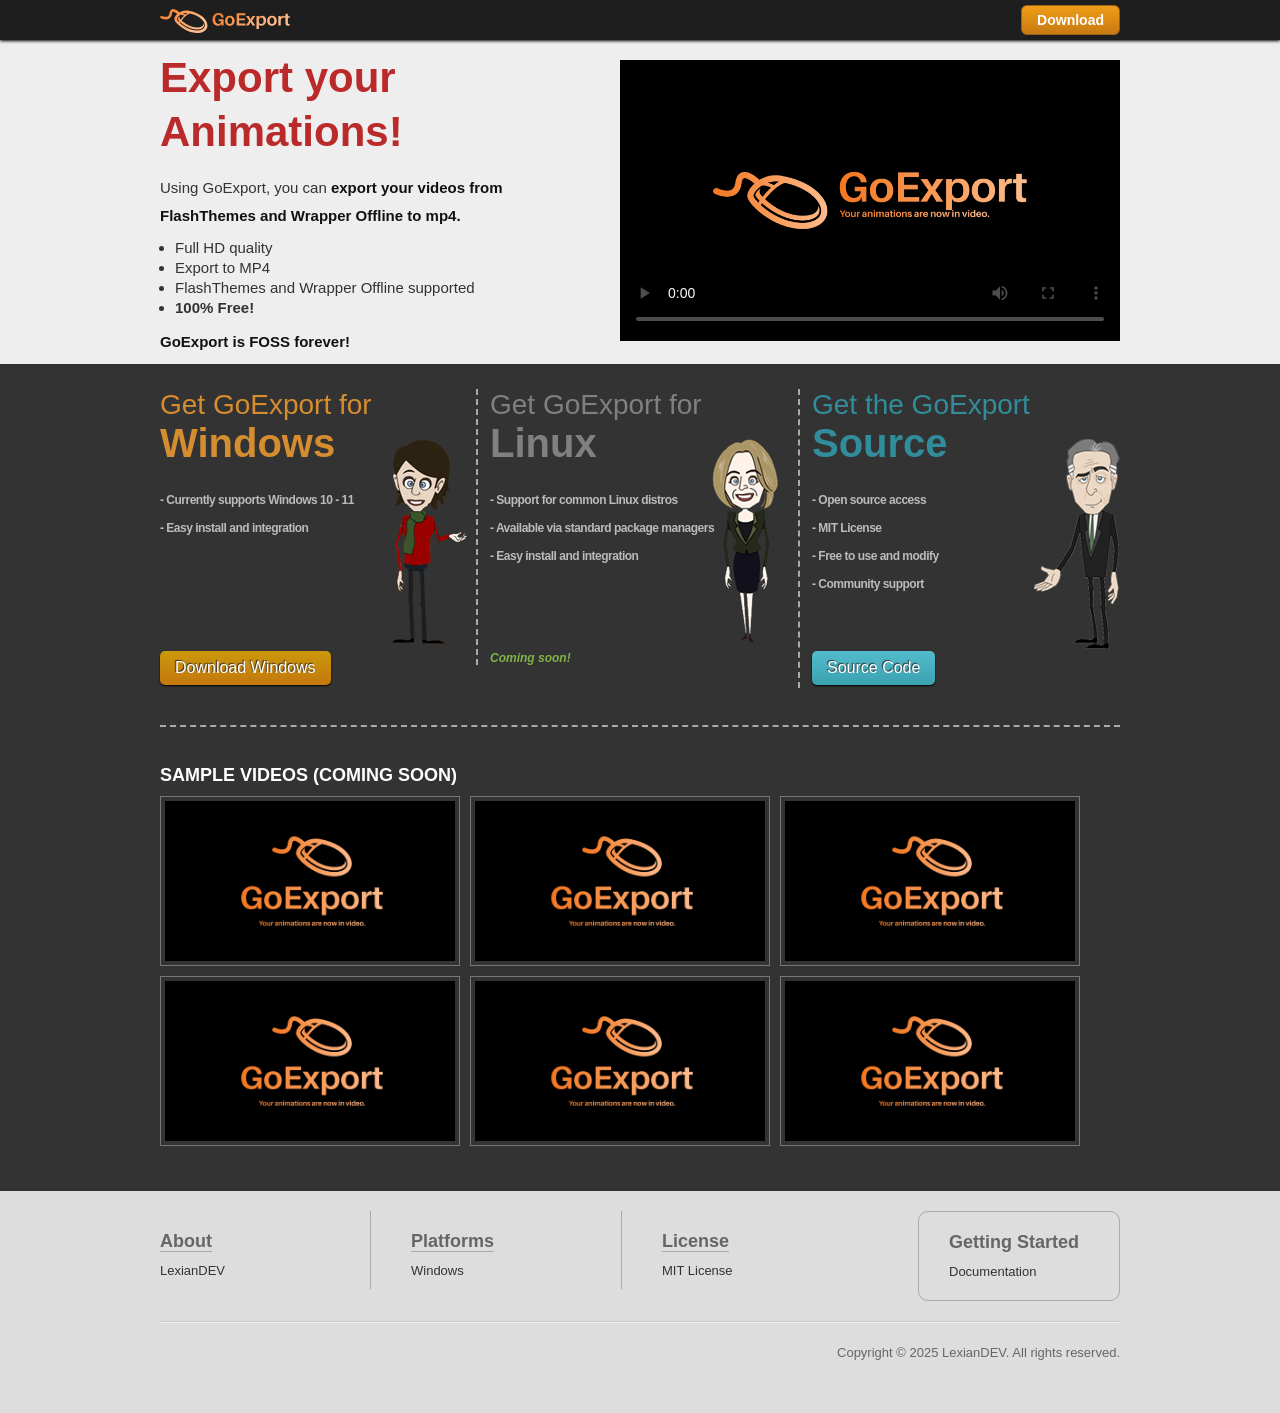
==== index.html @ d978c3d9 "Update meta tags and links in index.html for improved SEO and user navigation" ====
<!doctype html>
<html>

<head>
	<meta charset="utf-8">
	<meta http-equiv="X-UA-Compatible" content="IE=edge,chrome=1" />
	<title>Export your Wrapper Offline and FlashThemes Creations - GoExport.</title>
	<meta name="keywords" content="GoExport, Wrapper Offline, FlashThemes, Exporter" />

	<meta name="description"
		content="Make a video online for free with GoExport! Make videos for YouTube and Facebook, create business and educational videos, make animated e-cards and more!" />
	<meta property="og:site_name" content="GoExport" />
	<meta property="og:title" content="Export your Wrapper Offline and FlashThemes Creations - GoExport." />
	<meta property="og:description"
		content="Make a video online for free with GoExport! Make videos for YouTube and Facebook, create business and educational videos, make animated e-cards and more!" />

	<link rel="icon" type="image/x-icon" href="./assets/favicon.ico" />
	<link href="./assets/global.css" rel="stylesheet" type="text/css" />
	<link href="./assets/site.css" rel="stylesheet" type="text/css" />
	<link href="./assets/bootstrap-migrate.css" rel="stylesheet" type="text/css" />
	<link href="./assets/overlay.css" rel="stylesheet" type="text/css" />
	<link href="./assets/Droid+Sans.css" rel="stylesheet" type="text/css" />
	<link href="./assets/buttons.css" rel="stylesheet" type="text/css" />
	<link href="./assets/index.css" rel="stylesheet" type="text/css" />
</head>

<body class="en_US">
	<div id="fb-root"></div>

	<!-- HEADER -->
	<div class="site-header">
		<div class="site-header-bg"></div>
		<div class="site-header-inside">
			<a class="site-logo" href="./" title="GoExport">
				<img alt="GoExport Logo" src="./assets/logo.svg" />
			</a>

			<div class="pull-right">
				<div class="top-nav-vm-btn">
					<a class="btn btn-orange pull-left" href="#replaceWithAnchorLink">
						Download
					</a>
				</div>
			</div>
		</div>
	</div>

	<div class="container">
		<div class="content">
			<div id="index-top">
				<div class="index-top-inside">
					<div class="clearfix">
						<div class="index-top-intro">
							<h1>Export your Animations!</h1>
							<p class="index-top-text">
								Using GoExport, you can <strong>export your videos from FlashThemes and Wrapper Offline
									to mp4.</strong>
							</p>
							<ul class="index-top-list">
								<li>Full HD quality</li>
								<li>Export to MP4</li>
								<li>FlashThemes and Wrapper Offline supported</li>
								<li><strong>100% Free!</strong></li>
							</ul>
							<p class="index-top-text">
								<strong>GoExport is FOSS forever!</strong>
							</p>
						</div>
						<div id="index-top-video">
							<video width="500" height="281" controls poster="./assets/video.jpg" style="display:block;">
								<source src="./assets/video.mp4" type="video/mp4">
								Your browser does not support the video tag.
							</video>
						</div>
					</div>
				</div>
			</div>
		</div>

		<div id="index-bottom">
			<div class="index-bottom-inside">
				<div id="video-for" class="clearfix">
					<div class="fun clearfix">
						<h2>
							<a href="https://github.com/GoExport/GoExport/releases/latest">
								Get GoExport for <strong>Windows</strong>
							</a>
						</h2>

						<ul>
							<li>Currently supports Windows 10 - 11</li>
							<li>Easy install and integration</li>
						</ul>

						<div class="call-to-action">
							<a href="https://github.com/GoExport/GoExport/releases/latest">
								Download Windows
							</a>
						</div>
						<div class="bg"></div>
					</div>
					<div class="school clearfix">
						<h2>
							Get GoExport for <strong>Linux</strong>
						</h2>

						<ul>
							<li>Support for common Linux distros</li>
							<li>Available via standard package managers</li>
							<li>Easy install and integration</li>
						</ul>

						<div class="call-to-action">
							Coming soon!
						</div>
						<div class="bg"></div>
					</div>
					<div class="business clearfix">
						<h2>
							<a href="https://github.com/GoExport/GoExport">
								Get the GoExport <strong>Source</strong>
							</a>
						</h2>

						<ul>
							<li>Open source access</li>
							<li>MIT License</li>
							<li>Free to use and modify</li>
							<li>Community support</li>
						</ul>

						<div class="call-to-action">
							<a href="https://github.com/GoExport/GoExport">
								Source Code
							</a>
						</div>
						<div class="bg"></div>
					</div>
				</div>

				<hr style="border-top:2px dashed #AAAAAA;background-color:transparent;margin:37px auto;" />

				<div id="index-explore_and_VM-tips-block" class="clearfix">
					<h3>Sample Videos (Coming soon)</h3>

					<div class="clearfix">
						<a class="video-holder" href="#">
							<div class="vthumb">
								<div class="vthumb-clip">
									<div class="vthumb-clip-inner">
										<span class="valign"></span>
										<img src="./assets/default.png" alt="" />
									</div>
								</div>
							</div>
						</a>

						<a class="video-holder" href="#">
							<div class="vthumb">
								<div class="vthumb-clip">
									<div class="vthumb-clip-inner">
										<span class="valign"></span>
										<img src="./assets/default.png" alt="" />
									</div>
								</div>
							</div>
						</a>

						<a class="video-holder" href="#">
							<div class="vthumb">
								<div class="vthumb-clip">
									<div class="vthumb-clip-inner">
										<span class="valign"></span>
										<img src="./assets/default.png" alt="" />
									</div>
								</div>
							</div>
						</a>

						<a class="video-holder" href="#">
							<div class="vthumb">
								<div class="vthumb-clip">
									<div class="vthumb-clip-inner">
										<span class="valign"></span>
										<img src="./assets/default.png" alt="" />
									</div>
								</div>
							</div>
						</a>

						<a class="video-holder" href="#">
							<div class="vthumb">
								<div class="vthumb-clip">
									<div class="vthumb-clip-inner">
										<span class="valign"></span>
										<img src="./assets/default.png" alt="" />
									</div>
								</div>
							</div>
						</a>

						<a class="video-holder" href="#">
							<div class="vthumb">
								<div class="vthumb-clip">
									<div class="vthumb-clip-inner">
										<span class="valign"></span>
										<img src="./assets/default.png" alt="" />
									</div>
								</div>
							</div>
						</a>
					</div>
				</div>
			</div>
		</div>
	</div>

	<div class="site-footer">
		<div class="site-footer-inside clearfix">
			<div class="site-footer-nav clearfix">
				<div class="col">
					<h4>
						<span>About</span>
					</h4>
					<ul>
						<li>
							<a href="#">
								LexianDEV
							</a>
						</li>
					</ul>
				</div>
				<div class="col">
					<h4><span>Platforms</span></h4>
					<ul>
						<li>
							<a href="#">
								Windows
							</a>
						</li>
					</ul>
				</div>
				<div class="col" style="border:none">
					<h4><span>License</span></h4>
					<ul>
						<li><a href="#">MIT License</a></li>
					</ul>
				</div>
				<div class="col last">
					<h4>Getting Started</h4>
					<ul>
						<li>
							<a href="#">
								Documentation
							</a>
						</li>
					</ul>
				</div>
			</div>
			<hr>

			<div class="pull-right">
				Copyright &copy; 2025 LexianDEV. All rights reserved.
			</div>
		</div>
	</div>
</body>

</html>
---- assets/global.css ----
.clearfix:after{visibility:hidden;display:block;font-size:0;content:" ";clear:both;height:0;}* html .clearfix{zoom:1;}*:first-child+html .clearfix{zoom:1;}:focus{outline:0;}html{margin:0;padding:0!important;}body{margin:0 auto;background:#eee;color:#666;font:12px "Droid Sans","Helvetica Neue",Arial,sans-serif;}img{border:none;}p{margin:0 0 8px 0;padding:0;}textarea{font-family:"Droid Sans","Helvetica Neue",Arial,sans-serif;}div.container{margin:30px auto 0;width:960px;background-color:white;position:relative;z-index:0;}a{color:#1b619b;cursor:pointer;text-decoration:none;}a:hover,a:active{color:#7bb1de;text-decoration:none;}ul{margin:0;padding:0;}ol{margin:0;padding:0;}.browse ul li,.lang_filter ul li,.sharing_buttons ul li{display:block;float:left;margin:0;padding:0;}hr{margin-top:15px;width:100%;border:none;height:1px;background-color:gray;}div.rating{float:left;height:18px;overflow:hidden;}.time{color:#6f6f6f;}.count{font-size:10px;color:#6f6f6f;font-weight:bold;}div.left{float:left;width:550px;margin-bottom:50px;}div.right{float:left;width:350px;margin:0 0 50px 18px;}#header{position:relative;height:60px;width:100%;text-align:center;z-index:5;}#header .header-bg{background-color:#333;position:absolute;top:0;left:0;height:60px;width:100%;-moz-box-shadow:0 1px 3px #000;-webkit-box-shadow:0 1px 3px #000;box-shadow:0 1px 3px #000;}#header .header-inside{margin:0 auto;width:960px;text-align:left;height:100%;position:relative;}#header .site-logo{display:block;width:223px;height:100%;}#header .site-logo img{padding-top:9px;}#headertopnavmenu{position:absolute;top:12px;right:0;width:812px;z-index:10;font-size:12px;}#headertopnavmenu a{color:#ccc;font-weight:bold;}#headertopnavmenu .upgrade a{color:#f47721;font-size:14px;font-style:italic;}#headertopnavmenu a:hover{color:#ff7000;text-decoration:underline;}.header_block{color:#fff;float:right;}#top_nav{list-style:none;}#top_nav .top_nav_item{float:left;padding:10px 0;position:relative;}#top_nav .top_nav_item a{display:block;padding:0 13px;height:16px;line-height:16px;}#top_nav .top_nav_item.create>a,#top_nav .top_nav_item.explore>a{border-right:1px solid #272727;-moz-box-shadow:2px 0 0 #3E3E3E;-webkit-box-shadow:2px 0 0 #3E3E3E;box-shadow:2px 0 0 #3E3E3E;}* html #top_nav .top_nav_item a{display:inline-block;}#top_nav .top_nav_item:first-child>a{border-right:1px solid #272727;-moz-box-shadow:2px 0 0 #3E3E3E;-webkit-box-shadow:2px 0 0 #3E3E3E;box-shadow:2px 0 0 #3E3E3E;}#top_nav .top_nav_submenu{display:none;background-color:#244650;margin:0;padding:5px 0;float:left;list-style:none;position:absolute;top:36px;left:0;text-align:center;width:140px;-webkit-border-radius:0 0 5px 5px;-moz-border-radius:0 0 5px 5px;border-radius:0 0 5px 5px;}* html #top_nav .top_nav_submenu{top:38px;width:140px;}#top_nav .upgrade .top_nav_submenu{left:auto;right:0;width:170px;}#top_nav li:hover ul,#top_nav li.hover ul{display:block;}#top_nav .top_nav_submenu li{background-color:#244650;padding:0 10px;display:block;float:none;}#top_nav .top_nav_submenu li.first{position:relative;}#top_nav .top_nav_submenu li .arrow{background:transparent url(/web/20130704222334im_/http://lightspeed.goanimate.com/static/423/go/img/header/arrow_nav_dropdown.gif) no-repeat 0 0;position:absolute;top:-12px;left:15px;height:7px;width:14px;}#top_nav .upgrade .top_nav_submenu li .arrow{left:auto;right:20px;}#top_nav .upgrade a{border:none;}#top_nav .upgrade-arrow{height:0;width:0;font-size:0;vertical-align:middle;border:1px solid transparent;border-width:6px 6px 0 6px;border-top-color:#f47721;}#top_nav .top_nav_submenu a{display:block;padding:4px 0;font-size:12px;font-style:normal;border:none;text-align:left;color:#FFF;}* html #top_nav .top_nav_submenu a{display:block;padding:4px 0;border:none;text-align:left;}#top_nav a.alert{color:#dc143c;}#header_links{padding:5px 0;}#header_links a{background-color:#222;border-left:1px solid #111;border-top:1px solid #111;display:inline-block;padding:5px 10px;margin-left:10px;-webkit-border-radius:3px;-moz-border-radius:3px;border-radius:3px;}#header_links a:hover{text-decoration:none;}#header_links .header_login{background:#222 url(/web/20130704222334im_/http://lightspeed.goanimate.com/static/423/go/img/header/ico_login_google.gif) no-repeat 8px center;padding-left:28px;}#header_links .header_login span{display:inline-block;background:transparent url(/web/20130704222334im_/http://lightspeed.goanimate.com/static/423/go/img/header/ico_login_fb.gif) no-repeat 0 center;padding-left:18px;}#header_fb_connect{background:transparent url(/web/20130704222334im_/http://lightspeed.goanimate.com/static/423/go/img/header/ico_login_fb.gif) no-repeat 0 center;padding-left:18px;}#header_google_login{background:transparent url(/web/20130704222334im_/http://lightspeed.goanimate.com/static/423/go/img/header/ico_login_google.gif) no-repeat 0 center;padding-left:18px;}#top_nav_points,#top_nav_bucks{background-color:#a0a0a0;border:1px solid #fff;color:#fff;float:left;font-size:14px;position:relative;padding:0 6px 0 14px;margin:8px 0 0 18px;height:16px;line-height:16px;-webkit-border-radius:3px;-moz-border-radius:3px;border-radius:3px;}#top_nav_points .icon,#top_nav_bucks .icon{background:transparent url(/web/20130704222334im_/http://lightspeed.goanimate.com/static/423/go/img/dashboard/ico_point.png) no-repeat 0 0;position:absolute;top:-4px;left:-15px;height:24px;width:24px;}#top_nav_bucks .icon{background-position:0 -96px;}#searchForm{margin:0;padding:0;}#criteria{border:none;color:#fff;background-color:#15333d;padding:5px;margin:5px 0;-webkit-border-radius:5px;-moz-border-radius:5px;border-radius:5px;width:120px;}div.header_shadow{height:10px;width:960px;background:transparent url(/web/20130704222334im_/http://lightspeed.goanimate.com/static/423/go/img/header/img_top_rc.png) no-repeat 0 0;}#feedback_block{padding:5px 14px 0;}#feedback_block div{padding:5px;text-decoration:none;font-size:14px;font-weight:bold;}#feedback_block div.info{color:#576B9D;background-color:#EAEDF5;border:1px #576B9D solid;}#feedback_block div.error{color:#C03;background-color:#F0DCE1;border:1px #C03 solid;}#header_alert{padding:8px 0 0 10px;width:120px;}#header_alert a{color:#fff;display:inline-block;font-size:12px;line-height:14px;position:relative;height:18px;}#header_alert a:hover{color:#fff;text-decoration:none;}#header_alert a span{background-color:#b92025;display:none;position:absolute;top:-6px;left:15px;padding:0 2px;z-index:1;}#header_alert a.on span{display:block;}#header_new_badge{background:transparent url(/web/20130704222334im_/http://lightspeed.goanimate.com/static/423/go/img/header/ico_badge.png) no-repeat 0 0;width:21px;margin:4px 6px;float:left;}#header_new_message{background:transparent url(/web/20130704222334im_/http://lightspeed.goanimate.com/static/423/go/img/header/ico_msg.png) no-repeat 0 0;width:21px;margin:4px 6px;float:left;}#header_gobucks{background:transparent url(/web/20130704222334im_/http://lightspeed.goanimate.com/static/423/go/img/header/ico_point2.png) no-repeat scroll 0 -18px;margin:0 10px;padding-bottom:8px;position:relative;float:right;}#header_gobucks:hover #header_amount{cursor:pointer;}#header_gobucks:hover .points_submenu,#header_gobucks.hover .points_submenu{display:block;background-color:#244650;text-align:left;left:-9px;top:28px;}#header_gobucks:hover .points_submenu li{padding:0 10px;}#header_gobucks:hover .points_submenu a{display:block;padding:4px 0;}#header_gobucks:hover .points_submenu a:hover{text-decoration:underline;}.points_submenu .arrow{background:url("/web/20130704222334im_/http://lightspeed.goanimate.com/static/423/go/img/header/arrow_nav_dropdown.gif") no-repeat scroll 0 0 transparent;top:-7px;height:8px;left:20%;margin-left:-8px;position:absolute;width:15px;}#header_gopoints{background:transparent url(/web/20130704222334im_/http://lightspeed.goanimate.com/static/423/go/img/header/ico_point2.png) no-repeat 0 0;height:18px;margin:0 10px;float:right;}#header_amount{float:left;margin-left:22px;margin-top:3px;color:#666;}#header_seperator{border-right:1px solid #272727;float:right;height:16px;margin-top:2px;width:1px;-moz-box-shadow:2px 0 0 #3E3E3E;-webkit-box-shadow:2px 0 0 #3E3E3E;box-shadow:2px 0 0 #3E3E3E;}#header_new_badge:hover,#header_new_message:hover{background-position:0 -42px;}#header_new_badge.on,#header_new_message.on{background-position:0 -21px;}#header_new_badge.on:hover,#header_new_message.on:hover{background-position:0 -63px;}.has-user #header{height:40px;}.has-user #header .header-bg{height:40px;}.has-user #header .site-logo{width:130px;margin-left:10px;}.has-user #headertopnavmenu{top:2px;}.roundtop{-webkit-border-radius:10px 10px 0 0;-moz-border-radius:10px 10px 0 0;border-radius:10px 10px 0 0;}div.content{background-color:transparent;clear:both;width:880px;margin:10px 50px 0 30px;position:relative;z-index:0;}h1{font-size:18px;color:gray;margin:0 0 10px 0;padding:0;}h2{font-size:16px;color:gray;margin:0 0 10px 0;padding:0;}h3{font-size:16px;color:gray;margin:0 0 10px 0;padding:0;}h1 a:link,h1 a:visited,h1 a:hover,h1 a:active{font-size:16px;margin:0;padding:0;}h1,h2,h3{font-weight:bold;}div.tabcontainer{padding:0;}div.tabcontainer ul{list-style-type:none;}div.tabcontainer li{float:left;font-size:14px;font-weight:bold;width:24%;padding:0;margin:0 1% 0 0;}div.tabactive,div.tabinactive{background-color:#fff;color:#165b8a;cursor:pointer;text-align:center;-webkit-border-radius:5px 5px 0 0;-moz-border-radius:5px 5px 0 0;border-radius:5px 5px 0 0;}div.tabinactive{background-color:#666;color:#fff;}div.tabactive div.tabc,div.tabinactive div.tabc{padding:5px 0;}div.tabinactive a{color:#fff;}div.tabinactive a:hover{color:#165b8a;}div.tabbox{background-color:#fff;padding:10px 0;position:relative;-webkit-border-radius:0 0 5px 5px;-moz-border-radius:0 0 5px 5px;border-radius:0 0 5px 5px;}div.thumb{float:left;width:150px;margin:0 5px 10px;}div.thumb a{font-size:14px;}div.thumb div span{float:right;margin-right:10px;}div.movie_thumb{float:left;height:97px;width:150px;position:relative;}div.movie_thumb div.movie_overlay_status{width:150px;bottom:0;position:absolute;background-color:#800;color:#fff;font-weight:bold;text-align:center;}div.movie_thumb div.movie_overlay_status_private{background-color:#ffa200;}div.movie_thumb div.movie_overlay_status_public{background-color:#0094ff;}div.movie_thumb div.movie_overlay_status_draft{background-color:#a0a0a0;}div.movie_thumb div.movie_overlay_status_processing{background-color:#a0a0a0;}div.movie_overlay_frame{z-index:15;width:150px;height:97px;position:absolute;top:0;left:0;}div.user_thumb{float:left;height:90px;width:90px;}div.thumb_title{height:26px;line-height:26px;overflow:hidden;}div.thumb_author{height:16px;line-height:16px;overflow:hidden;}div.page_nav{clear:both;text-align:center;padding-top:10px;font-size:14px;}div.page_nav span{display:block;margin:0 5px;}div.page_nav span.next a:link,div.page_nav span.next a:visited{padding-right:20px;margin-right:20px;background:url(/web/20130704222334im_/http://lightspeed.goanimate.com/static/423/go/img/v2/btn_arrow_next.gif) right top no-repeat;float:right;}div.page_nav span.next a:hover,div.page_nav span.next a:active{background:url(/web/20130704222334im_/http://lightspeed.goanimate.com/static/423/go/img/v2/btn_arrow_next.gif) right -20px no-repeat;}div.page_nav span.prev a:link,div.page_nav span.prev a:visited{padding-left:20px;background:url(/web/20130704222334im_/http://lightspeed.goanimate.com/static/423/go/img/v2/btn_arrow_prev.gif) left top no-repeat;float:left;}div.page_nav span.prev a:hover,div.page_nav span.prev a:active{background:url(/web/20130704222334im_/http://lightspeed.goanimate.com/static/423/go/img/v2/btn_arrow_prev.gif) left -20px no-repeat;}div.calltoaction{float:left;clear:both;width:100%;padding-bottom:15px;}div.create_action{padding-left:345px;width:190px;}div.create_action a:link,div.create_action a:visited{display:block;float:left;width:190px;height:65px;background:url(/web/20130704222334im_/http://lightspeed.goanimate.com/static/423/go/img/v2/btn_create_02.gif) left top no-repeat;}div.create_action a:hover,div.create_action a:active{background:url(/web/20130704222334im_/http://lightspeed.goanimate.com/static/423/go/img/v2/btn_create_02.gif) left -65px no-repeat;}div.signup_action{padding-left:345px;width:190px;}div.signup_action a:link,div.signup_action a:visited{display:block;float:left;width:190px;height:65px;background:url(/web/20130704222334im_/http://lightspeed.goanimate.com/static/423/go/img/v2/btn_sign_up_02.gif) left top no-repeat;}div.signup_action a:hover,div.signup_action a:active{background:url(/web/20130704222334im_/http://lightspeed.goanimate.com/static/423/go/img/v2/btn_sign_up_02.gif) left -65px no-repeat;}#footer{background:#eee url(/web/20130704222334im_/http://lightspeed.goanimate.com/static/423/go/img/footer/shadow_light.gif) repeat-x 0 0;color:#666;width:100%;position:relative;}#footer .footer-inside{width:960px;margin:0 auto;padding:20px 0 50px;}#footer hr{background:transparent url(/web/20130704222334im_/http://lightspeed.goanimate.com/static/423/go/img/footer/img_dashline_footer.gif) repeat-x 0 0;width:100%;height:2px;margin:15px 0;padding:0;}#footernav{margin:0;padding:0;}#footernav .col{float:left;padding:10px 0 0;text-align:left;width:210px;border-right:1px solid #aaa;margin-right:40px;}#footernav .col.last{background-color:#ddd;border:none;float:right;margin-right:0;padding:10px 30px;width:140px;-webkit-border-radius:10px;-moz-border-radius:10px;border-radius:10px;}#footernav h4{color:#777;font-size:16px;margin:0 0 15px 0;padding:0;font-family:"Droid Sans";}#footernav h4 span{border-bottom:1px solid #aaa;}#footernav ul{list-style-type:none;margin:0;padding:0;}#footernav li{margin:0 0 8px 0;padding:0;}#footer .footer-lang{float:left;}#footer .footer-lang .element{margin-right:20px;}#footer .footer-lang .element .selected{color:#000;font-weight:bold;}#footer .footer-lang .element a{color:#333;}#footer .footer-lang .element a:hover{text-decoration:underline;}#footer .copyright{float:right;}#footernav a{color:#333;font-size:12px;}#footernav a:hover{text-decoration:underline;}div.footerad{width:960px;clear:both;}.footer_cc_banner{display:block;}.footer_cc_banner img{vertical-align:top;}#footer .as-seen-on{padding-bottom:10px;}#footer .as-seen-on h4{color:#555;float:left;font-size:18px;line-height:35px;margin:0;padding:0 25px 0 0;font-family:"Droid Sans";}#footer .as-seen-on img{float:left;}#footer .social-links{padding-top:10px;padding-bottom:10px;}#footer .ftr-social-lnk{display:block;float:left;width:181px;height:44px;overflow:hidden;cursor:pointer;margin-right:12px;}#footer .social-links .last{margin-right:0;}#footer a#ftr-lnk-fb{background:transparent url(/web/20130704222334im_/http://lightspeed.goanimate.com/static/423/go/img/footer/btn_fb.png) no-repeat 0 0;}#footer a#ftr-lnk-tw{background:transparent url(/web/20130704222334im_/http://lightspeed.goanimate.com/static/423/go/img/footer/btn_tw.png) no-repeat 0 0;}#footer a#ftr-lnk-gg{background:transparent url(/web/20130704222334im_/http://lightspeed.goanimate.com/static/423/go/img/footer/btn_gg.png) no-repeat 0 0;}#footer a#ftr-lnk-yt{background:transparent url(/web/20130704222334im_/http://lightspeed.goanimate.com/static/423/go/img/footer/btn_yt.png) no-repeat 0 0;}#footer a#ftr-lnk-pt{background:transparent url(/web/20130704222334im_/http://lightspeed.goanimate.com/static/423/go/img/footer/btn_pt.png) no-repeat 0 0;}#footer a#ftr-lnk-fb:hover,#footer a#ftr-lnk-tw:hover,#footer a#ftr-lnk-gg:hover,#footer a#ftr-lnk-yt:hover,#footer a#ftr-lnk-pt:hover{background-position:0 -44px;}.signup_left{float:left;width:510px;margin:20px 0 50px 0;background:url('/web/20130704222334im_/http://lightspeed.goanimate.com/static/423/go/img/v2/signup_bg.gif') repeat-y left top;}.signup_left .bottompic{float:left;background:url('/web/20130704222334im_/http://lightspeed.goanimate.com/static/423/go/img/v2/signup03.gif') no-repeat left bottom;padding-bottom:20px;}.signup_left .signup_form{float:left;width:332px;}.signup_left .leftpic{float:left;display:block;padding-left:178px;background:url('/web/20130704222334im_/http://lightspeed.goanimate.com/static/423/go/img/v2/signup01.gif') no-repeat left top;}.signup_left .toppic{float:left;padding-top:145px;background:url('/web/20130704222334im_/http://lightspeed.goanimate.com/static/423/go/img/v2/signup02.gif') no-repeat left top;}.signup_left .signup_form .label{float:left;width:110px;padding:4px 0 0 10px;color:#7c7c7c;font-weight:bold;height:36px;}.signup_left .signup_form .field{float:left;width:190px;text-align:right;font-size:10px;color:#9a9a9a;height:40px;}.signup_right{float:left;width:335px;margin:70px 0 50px 30px;color:#7c7c7c;font-size:14px;}.signup_right ul{margin:5px 0 15px 25px;line-height:35px;}.loginbox{padding:0 20px 15px 20px;background-color:#b5d7f0;color:#7C7C7C;width:295px;float:left;}.loginbox p{margin-bottom:0;}.logintitle{padding:15px 20px 0 20px;background-color:#b5d7f0;color:#7C7C7C;width:295px;float:left;}.loginbox .label{float:left;width:80px;padding:4px 0 0 10px;color:#7c7c7c;font-weight:bold;height:26px;font-size:12px;}.loginbox .field{float:left;width:190px;height:30px;}.btn_sty{font:bold 12px "Trebuchet MS",Verdana,Arial,Helvetica,sans-serif;color:#000;background:url(/web/20130704222334im_/http://lightspeed.goanimate.com/static/423/go/img/btn_bg.gif) repeat-x bottom #efd0b3;margin:0;height:24px;padding:2px 5px;border:1px solid #dbbb95;cursor:pointer;}.btn_sty:hover{border:1px solid #f90;}#mainforumblock{color:#333;float:left;margin-right:20px;width:600px;}#mainforumblock p{line-height:22px;margin-bottom:10px;}#faq{font-size:14px;color:#444;padding:10px;float:left;width:600px;}#faq h2{font-size:18px;color:black;padding:30px 0 0;}#tableofcontents .sect{margin:0 50px;font-size:16px;line-height:200%;}#tableofcontents h2{font-size:18px;color:black;padding:30px 0 0 30px;}#tableofcontents ul{color:#1B619B;}.faqq{color:#FE9717;font-weight:bold;}.faqa{margin-bottom:20px;}.faqa ul{margin-left:20px;}div.rightpanel{width:260px;float:left;}div.rightpanel .blkvideo,div.rightpanel .blkfaq,div.rightpanel .blkupdates{background-color:#eee;padding:20px;margin:0 0 25px 0;-webkit-border-radius:10px;-moz-border-radius:10px;border-radius:10px;}.blktitle{font:bold 16px "Droid Sans";margin-bottom:15px;}div.rightpanel a{color:#333;}div.rightpanel a:hover{color:#1b619b;}div.rightpanel li a{text-decoration:underline;}div.rightpanel li{margin-left:15px;padding-bottom:8px;}.announcement{border:2px solid #0070c0;text-align:center;font-size:16px;padding:10px 30px;width:806px;margin-top:30px;color:#0070c0;}.announcehead{font-weight:bold;font-size:18px;}#career{font-size:14px;color:#444;padding:10px;}#career ul{margin:20px 20px 20px;}#career h2{color:#FE9717;font-weight:bold;}#pointsheader{position:relative;float:left;width:930px;padding:10px 10px 10px 10px;}#leftcontainer{float:left;width:690px;height:180px;margin-right:5px;}#rightcontainer{float:left;width:200px;height:150px;padding:10px 20px 10px 10px;text-align:center;background:url(/web/20130704222334im_/http://lightspeed.goanimate.com/static/423/go/img/v2/user_points.gif) left top no-repeat;}div#channel_overlay{position:absolute;top:45px;left:-317px;width:960px;height:434px;z-index:50;}div.help_item{float:left;display:block;padding:8px;color:white;font-weight:bold;background:transparent url(/web/20130704222334im_/http://lightspeed.goanimate.com/static/423/go/img/v2/graybar.gif) scroll right top;}div.help_item:hover{background:url(/web/20130704222334im_/http://lightspeed.goanimate.com/static/423/go/img/v2/graybar.gif) scroll 0 -35px;}div#help_overlay{position:absolute;top:25px;right:0;width:110px;z-index:50;overflow:visible;}div#lang_overlay{overflow:visible;position:absolute;top:25px;right:0;width:110px;z-index:50;}div#create_overlay{position:absolute;top:40px;left:0;width:780px;height:381px;z-index:50;}.menumask{background-color:#1a1e22;height:100%;width:100%;filter:alpha(opacity=90);opacity:.9;MozOpacity:.9;padding-bottom:8px;-webkit-border-radius:0 0 5px 5px;-moz-border-radius:0 0 5px 5px;border-radius:0 0 5px 5px;}.createmask{background-color:#1a1e22;height:100%;width:100%;filter:alpha(opacity=90);opacity:.9;MozOpacity:.9;}#createmaskleft{height:335px;left:6px;position:absolute;top:-358px;width:315px;}#createmaskblank{background:transparent url(/web/20130704222334im_/http://lightspeed.goanimate.com/static/423/go/img/v2/emessage_blank_slate.gif) no-repeat scroll 20px 0;border-right:1px solid #5A5A5A;cursor:pointer;height:335px;padding:0 10px;width:290px;}#createtitle{color:#FFF;font-size:30px;left:472px;position:absolute;text-align:center;top:-358px;}#createallmsg{font-size:14px;left:608px;position:absolute;text-align:right;top:-37px;}div#createallmsg a:hover{color:#4AAAC4;}div#createallmsg a:active{color:#4AAAC4;}div#createallmsg a:link{color:#fff;}div#createallmsg a:visited{color:#fff;}#eMessage1{width:382px;height:112px;position:absolute;left:353px;top:-312px;background:transparent url(/web/20130704222334im_/http://lightspeed.goanimate.com/static/423/go/img/v2/emessage_banner01.gif) no-repeat scroll 0 0;}#eMessage2{width:382px;height:112px;position:absolute;left:353px;top:-168px;background:transparent url(/web/20130704222334im_/http://lightspeed.goanimate.com/static/423/go/img/v2/emessage_banner02.gif) no-repeat scroll 0 0;}#eMessage3{width:382px;height:112px;position:absolute;left:353px;top:-312px;background:transparent url(/web/20130704222334im_/http://lightspeed.goanimate.com/static/423/go/img/v2/emessage_banner03.gif) no-repeat scroll 0 0;}#channelmenu{color:white;padding:13px 25px 10px 25px;font-size:32px;position:absolute;top:-439px;left:0;width:939px;}#createmenu{color:white;padding:13px 25px 10px 25px;font-size:32px;position:absolute;top:-245px;left:0;width:900px;}#helpmenu{color:white;width:105px;text-align:center;}#langmenu{color:white;width:105px;text-align:center;}.helpbox{width:110px;height:20px;padding-top:5px;}div.helpitemlink a:link,div.helpitemlink a:visited{color:white;}div.helpitemlink a:hover,div.helpitemlink a:active{color:#faa23c;}.channelbox{background:transparent url(/web/20130704222334im_/http://lightspeed.goanimate.com/static/423/go/img/v2/channel_box_border.gif) no-repeat scroll left top;width:200px;height:59px;float:left;padding:4px;margin-right:25px;margin-bottom:23px;}.channelbox a div{width:198px;height:59px;}.channel_close{border:1px solid white;color:white;cursor:pointer;display:block;font-weight:bold;height:17px;right:42px;position:absolute;text-align:center;top:12px;width:17px;}div#channelsmc{background:transparent url(/web/20130704222334im_/http://lightspeed.goanimate.com/static/423/go/img/v2/i.jpg?v=1) no-repeat scroll -594px -80px;cursor:pointer;}div#channelpt{background:transparent url(/web/20130704222334im_/http://lightspeed.goanimate.com/static/423/go/img/v2/i.jpg?v=1) no-repeat scroll -594px -316px;cursor:pointer;}div#channelmt{background:transparent url(/web/20130704222334im_/http://lightspeed.goanimate.com/static/423/go/img/v2/i.jpg?v=1) no-repeat scroll -594px -139px;cursor:pointer;}div#channelms{background:transparent url(/web/20130704222334im_/http://lightspeed.goanimate.com/static/423/go/img/v2/i.jpg?v=1) no-repeat scroll -594px -257px;cursor:pointer;}div#channelct{background:transparent url(/web/20130704222334im_/http://lightspeed.goanimate.com/static/423/go/img/v2/i.jpg?v=1) no-repeat scroll -594px -198px;cursor:pointer;}div#channelsf{background:transparent url(/web/20130704222334im_/http://lightspeed.goanimate.com/static/423/go/img/v2/i.jpg?v=1) no-repeat scroll -594px -375px;cursor:pointer;}div#channelakon{background:transparent url(/web/20130704222334im_/http://lightspeed.goanimate.com/static/423/go/img/v2/i.jpg?v=1) no-repeat scroll -594px -434px;cursor:pointer;}div#channelstartrek{background:transparent url(/web/20130704222334im_/http://lightspeed.goanimate.com/static/423/go/img/v2/banner_star_trek02.jpg) no-repeat scroll 0 0;cursor:pointer;}div#channelwillienelson{background:transparent url(/web/20130704222334im_/http://lightspeed.goanimate.com/static/423/go/img/v2/Williechannelbanner01.jpg) no-repeat scroll 0 0;cursor:pointer;}div#channelbunny{background:transparent url(/web/20130704222334im_/http://lightspeed.goanimate.com/static/423/go/img/v2/hb_channelbanner.jpg) no-repeat scroll 0 0;cursor:pointer;}div#channeldomo{background:transparent url(/web/20130704222334im_/http://lightspeed.goanimate.com/static/423/go/img/v2/domo_channelbanner.jpg) no-repeat scroll 0 0;cursor:pointer;}div#channelstf{background:transparent url(/web/20130704222334im_/http://lightspeed.goanimate.com/static/423/go/img/v2/stickfigurechannelbanner01.jpg) no-repeat scroll 0 0;cursor:pointer;}div#channelfullene{background:transparent url(/web/20130704222334im_/http://lightspeed.goanimate.com/static/423/go/img/v2/fullenergychannelbanner01.jpg) no-repeat scroll 0 0;cursor:pointer;}.columntitle{background:transparent url(/web/20130704222334im_/http://lightspeed.goanimate.com/static/423/go/img/v2/column_title.gif) no-repeat scroll left top;font-size:13px;color:#fff;font-weight:bold;padding:12px 25px 12px 25px;height:22px;width:165px;}.char_asset{text-align:center;}div.overlayLoginClose a:link,div.overlayLoginClose a:visited{display:block;float:right;width:11px;height:11px;right:10px;top:10px;position:absolute;background:transparent url(/web/20130704222334im_/http://lightspeed.goanimate.com/static/423/go/img/v2/btn_close_login.gif) left top no-repeat;}div.overlayLoginClose a:hover,div.overlayLoginClose a:active{background:transparent url(/web/20130704222334im_/http://lightspeed.goanimate.com/static/423/go/img/v2/btn_close_login.gif) left -11px no-repeat;}div.overlaySignupClose a:link,div.overlaySignupClose a:visited{display:block;float:right;width:11px;height:11px;right:10px;top:10px;position:absolute;z-index:10;background:transparent url(/web/20130704222334im_/http://lightspeed.goanimate.com/static/423/go/img/v2/btn_close_signup.gif) left top no-repeat;}div.overlaySignupClose a:hover,div.overlaySignupClose a:active{background:transparent url(/web/20130704222334im_/http://lightspeed.goanimate.com/static/423/go/img/v2/btn_close_signup.gif) left -11px no-repeat;}div#registerBanner{position:relative;width:224px;height:135px;}div#registerBanner div#para{position:absolute;top:42px;left:15px;width:200px;color:#151515;font-size:.9em;}div#registerBanner div#signupButton{position:absolute;width:134px;height:46px;bottom:10px;right:10px;cursor:pointer;}div.signupButtonNormal{background:url('/web/20130704222334im_/http://lightspeed.goanimate.com/static/423/go/img/v2/btn_signup.gif') left top no-repeat;}div.signupButtonHover{background:url('/web/20130704222334im_/http://lightspeed.goanimate.com/static/423/go/img/v2/btn_signup.gif') left -46px no-repeat;}div#slideshowBanner{position:relative;width:224px;height:135px;cursor:pointer;background:url('/web/20130704222334im_/http://lightspeed.goanimate.com/static/423/go/img/v2/homepage_slideshow.gif') left top no-repeat;}div#slideshowBanner:hover{background:url('/web/20130704222334im_/http://lightspeed.goanimate.com/static/423/go/img/v2/homepage_slideshow.gif') left -135px no-repeat;}div#gradbunnyBanner{position:relative;width:224px;height:135px;cursor:pointer;background:url('/web/20130704222334im_/http://lightspeed.goanimate.com/static/423/go/img/v2/homepage_graduation_banner.jpg') left top no-repeat;}div.signupLink a:link,div.signupLink a:visited{background:transparent;color:#1b619b;text-decoration:none;font-weight:bold;margin:0;display:inline;float:none;position:relative;}div.signupLink a:hover,div.signupLink a:active{background:transparent;color:#7bb1de;}div#overlayObjectGlobal{position:absolute;background:none;z-index:50;margin:auto;color:black;}.overlayHTMLul{display:block;padding:0 12px;height:45px;}.overlayHTMLul li{list-style-type:none;float:left;}div#domooverlay{background:transparent url(/web/20130704222334im_/http://lightspeed.goanimate.com/static/423/domo/img/promotion/img_bubble.png) no-repeat 0 0;display:none;width:461px;height:333px;}div#domooverlay div#trybtn{position:absolute;width:461px;height:30px;top:164px;left:0;text-align:center;}div#domooverlay a#closebtn{font-size:10px;background:transparent url(/web/20130704222334im_/http://lightspeed.goanimate.com/static/423/domo/img/promotion/btn_close.png) no-repeat 0 0;position:absolute;width:15px;height:15px;top:80px;left:378px;cursor:pointer;}div#domooverlay a#closebtn:hover{background-position:0 -15px;}div#domooverlay div#textpara{position:absolute;font-size:1.2em;color:#52720a;top:100px;left:60px;width:330px;text-align:center;}div.overlay_header{float:left;width:500px;height:37px;}div.overlay_header_title{position:absolute;left:10px;color:white;font-size:22px;height:25px;top:6px;z-index:200;}div.overlay_footer{float:left;width:500px;height:30px;}div.overlayClose a:link,div.overlayClose a:visited{display:block;float:right;width:16px;height:16px;right:10px;top:12px;position:absolute;background:transparent url(/web/20130704222334im_/http://lightspeed.goanimate.com/static/423/go/img/dl_animation/btn_close_gray.png) left top no-repeat;}div.overlayClose a:hover,div.overlayClose a:active{background:transparent url(/web/20130704222334im_/http://lightspeed.goanimate.com/static/423/go/img/dl_animation/btn_close_gray.png) left -16px no-repeat;}div.overlay_tag_title{float:left;font-size:16px;font-weight:bold;margin-top:25px;padding:9px 15px;text-align:center;width:450px;color:#333;background:transparent url(/web/20130704222334im_/http://lightspeed.goanimate.com/static/423/go/img/v2/img_ziczac_bg.gif) left top repeat-y;}div.plusLabel60{position:absolute;width:27px;height:28px;top:34px;left:35px;}div.plusLabel90{position:absolute;width:27px;height:28px;top:64px;left:65px;}.centeredentity{float:left;width:100%;position:relative;}.centeredentity_ul{clear:left;float:left;list-style:none;margin:0;padding:0;position:relative;left:50%;text-align:center;}.centeredentity_ul_li{display:block;float:left;list-style:none;margin:0;padding:0;position:relative;right:50%;}a.sitebtn{color:#fff;}.growlUI{background:url(/web/20130704222334im_/http://lightspeed.goanimate.com/static/423/go/img/common/feedback/tick.png) no-repeat 10px 10px;}.growlUI.error{background-image:url(/web/20130704222334im_/http://lightspeed.goanimate.com/static/423/go/img/common/feedback/cross.png);}.growlUI h1,.growlUI h2{color:#fff;font-size:15px;line-height:20px;padding:5px 5px 5px 75px;margin:0;text-align:left;}.growlUI h1{font-size:20px;line-height:30px;}.badge_30{background:transparent url(/web/20130704222334im_/http://lightspeed.goanimate.com/static/423/go/img/badge/badges_30.png) no-repeat 0 0;display:block;height:30px;width:30px;}.badge_50{background:transparent url(/web/20130704222334im_/http://lightspeed.goanimate.com/static/423/go/img/badge/badges_50.png) no-repeat 0 0;display:block;position:relative;height:50px;width:50px;}.badge_50 .owned{background-color:#000;color:#fff;font-weight:11px;padding:0 2px;position:absolute;bottom:-3px;right:-3px;-webkit-border-radius:3px;-moz-border-radius:3px;border-radius:3px;}.badge_100{background:transparent url(/web/20130704222334im_/http://lightspeed.goanimate.com/static/423/go/img/badge/badges_100.png) no-repeat 0 0;display:block;position:relative;height:100px;width:100px;}.badge_dark_box,.badge_light_box{background:transparent url(/web/20130704222334im_/http://lightspeed.goanimate.com/static/423/go/img/badge/box_dark.png) no-repeat 0 0;padding:25px;height:100px;width:100px;}.badge_dark_box{margin:10px auto;}.badge_light_box{background-image:url(/web/20130704222334im_/http://lightspeed.goanimate.com/static/423/go/img/badge/box_light.png);float:left;margin:0 30px 0 0;}#claim_creative_badge_overlay div.lightbox_wrapper{height:460px;}#claim_creative_badge_overlay h1{color:#ff7800;font-weight:bold;font-size:16px;text-align:center;padding-top:1em;}#claim_creative_badge_overlay .badge{width:90px;height:100px;margin-bottom:0;background:#ddd url(/web/20130704222334im_/http://lightspeed.goanimate.com/static/423/go/img/dashboard/division-x.gif) repeat-x 0 70px;cursor:pointer;color:#333;position:relative;float:left;margin:0 12px 32px 0;border-radius:10px;-webkit-border-radius:10px;-moz-border-radius:10px;}#claim_creative_badge_overlay .badge.selected{background-color:#fff;}#claim_creative_badge_overlay .badge .desc{left:-72px;bottom:100px;display:none;background-color:#09f;color:#fefefe;font-size:11px;padding:10px 15px;position:absolute;width:210px;z-index:10;border-radius:10px;-webkit-border-radius:10px;-moz-border-radius:10px;}#claim_creative_badge_overlay .badge .icon{left:18px;position:absolute;top:10px;height:50px;width:50px;}#claim_creative_badge_overlay .badge .desc .arrow{background:transparent url(/web/20130704222334im_/http://lightspeed.goanimate.com/static/423/go/img/dashboard/ico_arrow_02.gif) no-repeat 0 0;position:absolute;height:8px;width:15px;bottom:-8px;left:50%;margin-left:-8px;}#claim_creative_badge_overlay .badge:hover .desc,#claim_creative_badge_overlay .badge.hover .desc{display:block;}#claim_creative_badge_overlay .badge .gains{position:absolute;top:73px;left:3px;margin:0;}#claim_creative_badge_overlay .badge .gains .gp,#claim_creative_badge_overlay .badge .gains .xp{width:12px;background-color:transparent;background-image:url('/web/20130704222334im_/http://lightspeed.goanimate.com/static/423/go/img/dashboard/ico_point.png');background-repeat:no-repeat;float:left;padding:0 5px 0 26px;line-height:24px;}#claim_creative_badge_overlay .badge .gains .gp{background-position:0 0;}#claim_creative_badge_overlay .badge .gains .xp{background-position:0 -24px;}#claim_creative_badge_overlay .badge_viewport{width:600px;height:160px;border:none;border-radius:6px;-moz-border-radius:6px;-webkit-border-radius:6px;position:absolute;background-color:#eee;margin-left:5px;}#claim_creative_badge_overlay .badge_viewport p.badgeList-footnote{width:100%;text-align:right;left:-15px;bottom:0;position:absolute;font-size:12px;font-style:italic;color:#555;}#claim_creative_badge_overlay p.subtitle{margin-top:20px;font-size:14px;font-style:italic;color:#555;}#claim_creative_badge_overlay .badge_container{left:50px;top:31px;overflow:visible;position:absolute;width:510px;height:100px;padding-top:0;padding-left:0;padding-right:0;}#claim_creative_badge_overlay .arrowLeft{width:9px;height:37px;background:url('/web/20130704222334im_/http://lightspeed.goanimate.com/static/423/go/img/badge/arrow_left.gif') no-repeat 0 0;position:absolute;left:20px;top:62px;cursor:pointer;}#claim_creative_badge_overlay .arrowRight{width:9px;height:37px;background:url('/web/20130704222334im_/http://lightspeed.goanimate.com/static/423/go/img/badge/arrow_right.gif') no-repeat 0 0;position:absolute;right:20px;top:62px;cursor:pointer;}#claim_creative_badge_overlay div.animation_short{margin-top:190px;text-align:left;position:relative;}#claim_creative_badge_overlay div.animation_short .duration{color:#555;}#claim_creative_badge_overlay div.animation_short .image_block{margin-left:5px;}#claim_creative_badge_overlay div.animation_short .detail_block{margin-left:5px;position:absolute;top:0;left:170px;}#claim_creative_badge_overlay div.animation_short .detail_block h3{margin-bottom:0;}#claim_creative_badge_overlay div.animation_short_data{overflow:auto;}#claim_creative_badge_overlay div.animation_short .likes{background:url("/web/20130704222334im_/http://lightspeed.goanimate.com/static/423/go/img/profile/ico_recommend.png") no-repeat scroll 0 0 transparent;float:left;width:30px;padding-left:20px;}#claim_creative_badge_overlay div.animation_short .views{background:url("/web/20130704222334im_/http://lightspeed.goanimate.com/static/423/go/img/profile/ico_view.png") no-repeat scroll 0 0 transparent;float:left;width:50px;padding-left:20px;}#claim_creative_badge_overlay div.animation_short .comments{background:url("/web/20130704222334im_/http://lightspeed.goanimate.com/static/423/go/img/profile/ico_comment.png") no-repeat scroll 0 0 transparent;float:left;width:30px;padding-left:20px;}#claim_creative_badge_overlay div.selectedBadge{background:url('/web/20130704222334im_/http://lightspeed.goanimate.com/static/423/go/img/badge/img_select.png') no-repeat;width:32px;height:32px;position:absolute;top:340px;left:195px;padding-top:2px;padding-left:2px;}#claim_creative_badge_overlay div.selectedBadge p{position:absolute;left:40px;top:0;width:180px;text-align:left;font-style:italic;color:#555;}#recaptcha{margin:10px auto;}#recaptcha_area{margin:0 auto;}.money{cursor:pointer;}.points_submenu{display:none;background-color:#222;margin:0;padding:5px 0 10px;float:left;list-style:none;position:absolute;top:30px;left:0;text-align:center;width:133px;-webkit-border-bottom-left-radius:5px;-webkit-border-bottom-right-radius:5px;-moz-border-radius-bottomleft:5px;-moz-border-radius-bottomright:5px;border-bottom-left-radius:5px;border-bottom-right-radius:5px;z-index:10;}.money:hover ul,.money.hover ul{display:block;}.money .points_submenu li{background-color:#222;padding:0 10px;display:block;float:none;text-align:right;}.points_submenu a:link,.points_submenu a:visited{color:#fff;font-size:12px;line-height:15px;}.points_submenu a:hover,.points_submenu a:active{text-decoration:underline;}.footerad_cast2{background:url(/web/20130704222334im_/http://lightspeed.goanimate.com/static/423/go/img/ad/banner_bg002.jpg) no-repeat 0 0;}.footerad_cast3{background:url(/web/20130704222334im_/http://lightspeed.goanimate.com/static/423/go/img/ad/banner_bg003.jpg) no-repeat 0 0;}.footerad_cast4{background:url(/web/20130704222334im_/http://lightspeed.goanimate.com/static/423/go/img/ad/banner_bg004.jpg) no-repeat 0 0;}.footerad_cast5{background:url(/web/20130704222334im_/http://lightspeed.goanimate.com/static/423/go/img/ad/banner_bg005.jpg) no-repeat 0 0;}.fb_request_overlay{background:transparent url(/web/20130704222334im_/http://lightspeed.goanimate.com/static/423/go/img/overlay/overlay_normal.png) no-repeat 0 0;position:relative;width:705px;height:495px;}.fb_request_overlay .offer_content{position:absolute;left:20px;top:40px;width:660px;}.fb_request_overlay .close_button{background:transparent url(/web/20130704222334im_/http://lightspeed.goanimate.com/static/423/go/img/overlay/btn_close.gif) no-repeat 0 0;display:block;height:14px;width:15px;position:absolute;top:20px;right:25px;}.fb_request_overlay .close_button:hover{background-position:0 -14px;}.fb_request_overlay .close_button span{display:none;}.fb_request_overlay .post_to_profile{color:#3B5998;position:absolute;top:15px;left:25px;}.fb_request_overlay .post_to_profile:hover{text-decoration:underline;}#daily_game_overlay{background:transparent url(/web/20130704222334im_/http://lightspeed.goanimate.com/static/423/go/img/lucky_draw/bg.png) no-repeat 0 0;position:relative;height:533px;width:867px;}#daily_game_overlay .close_button{background:transparent url(/web/20130704222334im_/http://lightspeed.goanimate.com/static/423/go/img/overlay/btn_close.gif) no-repeat 0 0;display:block;height:14px;width:15px;position:absolute;top:150px;right:65px;}#daily_game_overlay .close_button:hover{background-position:0 -14px;}#daily_game_overlay .close_button span{display:none;}#daily_game_content{color:#0cf;font-size:16px;font-weight:bold;margin:0 auto;width:480px;position:absolute;top:270px;left:165px;}#daily_game_swf_container{margin-top:-40px;}.overlaybox{background:transparent url(/web/20130704222334im_/http://lightspeed.goanimate.com/static/423/go/img/overlay/overlay_normal.png) no-repeat 0 0;position:relative;width:705px;height:495px;}.overlaybox.large{background:transparent url(/web/20130704222334im_/http://lightspeed.goanimate.com/static/423/go/img/overlay/overlay_large.png) no-repeat 0 0;position:relative;width:805px;height:565px;}.overlaybox.small{background:transparent url(/web/20130704222334im_/http://lightspeed.goanimate.com/static/423/go/img/overlay/overlay_small.png) no-repeat 0 0;position:relative;width:498px;height:350px;}.overlaybox h1,.overlaybox.large h1{color:#333;font-size:22px;font-weight:bold;margin:0 25px 20px 25px;padding:20px 0 0;text-align:left;}.overlaybox .close_button,.overlaybox.large .close_button,.overlaybox.small .close_button{background:transparent url(/web/20130704222334im_/http://lightspeed.goanimate.com/static/423/go/img/overlay/btn_close.gif) no-repeat 0 0;display:block;height:14px;width:15px;position:absolute;top:20px;right:25px;}.overlaybox .close_button:hover,.overlaybox.large .close_button:hover,.overlaybox.small .close_button:hover{background-position:0 -14px;}.overlaybox .close_button span,.overlaybox.large .close_button span,.overlaybox.small .close_button span{display:none;}.overlaybox .box{position:relative;margin:20px auto 0;width:600px;}.overlaybox .box_footer{background:transparent url(/web/20130704222334im_/http://lightspeed.goanimate.com/static/423/go/img/overlay/long_bar.png) no-repeat center 0;color:#fff;font-size:18px;padding-top:10px;position:absolute;height:49px;width:705px;bottom:0;left:0;}.overlaybox .box_footer a{color:#ff7200;}.overlaybox .box_footer a:hover{text-decoration:underline;}#claim_badge_overlay{color:#333;font-size:14px;text-align:center;}#claim_badge_overlay h1{color:#09f;font-size:28px;padding:30px 0 0;text-align:center;}#claim_badge_overlay h2{color:#333;font-size:28px;margin:20px auto;}#claim_badge_overlay .gp,#claim_badge_overlay .xp{background:transparent url(/web/20130704222334im_/http://lightspeed.goanimate.com/static/423/go/img/icons/icon_xp.png) no-repeat 0 center;float:left;position:relative;height:60px;padding:45px 0 45px 70px;}#claim_badge_overlay .gp{background-image:url(/web/20130704222334im_/http://lightspeed.goanimate.com/static/423/go/img/icons/icon_gopoint.png);margin-right:30px;}#claim_badge_overlay .points{color:#ff4800;font-size:24px;font-weight:bold;line-height:60px;}#claim_badge_overlay .gp .points{color:#0067fe;}#claim_badge_overlay .desc{display:none;background-color:#09F;color:#fefefe;font-size:11px;padding:10px 15px;position:absolute;bottom:105px;left:-110px;text-align:left;width:250px;-webkit-border-radius:10px;-moz-border-radius:10px;border-radius:10px;z-index:10;}#claim_badge_overlay .desc .arrow{background:transparent url(/web/20130704222334im_/http://lightspeed.goanimate.com/static/423/go/img/dashboard/ico_arrow_02.gif) no-repeat 0 0;position:absolute;height:8px;width:15px;bottom:-8px;left:50%;margin-left:-8px;}#claim_badge_overlay .gp:hover .desc,#claim_badge_overlay .xp:hover .desc{display:block;}#claim_badge_overlay .buttonfacebook,#fb_connect_overlay .buttonfacebook,#tts_landing_overlay .buttonfacebook{background-image:url(/web/20130704222334im_/http://lightspeed.goanimate.com/static/423/go/img/icons/icon_fb.png);background-position:20px center;background-repeat:no-repeat;}#claim_badge_overlay .buttontwitter{background-image:url(/web/20130704222334im_/http://lightspeed.goanimate.com/static/423/go/img/icons/icon_twitter.png);background-position:20px center;background-repeat:no-repeat;}#fb_connect_overlay h1{color:#0f5ab8;text-align:center;margin-bottom:0;}#fb_connect_overlay .box{margin-top:10px;}#tts_landing_overlay{font-size:14px;}#tts_landing_overlay h1{color:#165b8a;padding-top:40px;margin-bottom:10px;text-align:center;}.tts_image_block{background-color:#bdd066;padding:10px;margin:30px auto;width:140px;-webkit-border-radius:10px;-moz-border-radius:10px;border-radius:10px;}.tts_image_block img{display:block;margin:10px auto;}#signup_email,#signup_username,#signup_password1,#signup_password2,#login_form input{background-color:#f2f2f2;border:1px solid #aaa;display:block;font-size:14px;margin:0 auto 15px;padding:6px 8px;width:240px;-webkit-border-radius:5px;-moz-border-radius:5px;border-radius:5px;}.login_options{border-top:1px solid #aaa;font-size:12px;padding:20px 0;}.login_option{color:#333;font:italic bold 16px/16px Trebuchet MS,Tahoma,sans-serif;float:left;width:140px;padding:0 0 0 20px;margin:0 0 0 30px;text-align:left;}.login_option:hover{color:#565656;}
/*
     FILE ARCHIVED ON 22:23:34 Jul 04, 2013 AND RETRIEVED FROM THE
     INTERNET ARCHIVE ON 13:38:18 Mar 03, 2025.
     JAVASCRIPT APPENDED BY WAYBACK MACHINE, COPYRIGHT INTERNET ARCHIVE.

     ALL OTHER CONTENT MAY ALSO BE PROTECTED BY COPYRIGHT (17 U.S.C.
     SECTION 108(a)(3)).
*/
/*
playback timings (ms):
  captures_list: 0.537
  exclusion.robots: 0.027
  exclusion.robots.policy: 0.016
  esindex: 0.013
  cdx.remote: 28.535
  LoadShardBlock: 443.984 (3)
  PetaboxLoader3.datanode: 296.434 (4)
  PetaboxLoader3.resolve: 226.121 (2)
  load_resource: 170.026
*/
---- assets/site.css ----
.main-container{margin-top:30px;margin-bottom:30px;}body:after{content:url(/web/20130704222335im_/http://lightspeed.goanimate.com/static/423/go/img/icons/icon_goanimate_orange.png);display:none;}.site-header{position:relative;height:40px;width:100%;z-index:20;}.site-header-bg{background-color:#1e1e1e;position:absolute;top:0;left:0;height:40px;width:100%;-moz-box-shadow:0 1px 3px #000;-webkit-box-shadow:0 1px 3px #000;box-shadow:0 1px 3px #000;}.site-header>.site-header-inside{position:relative;width:960px;margin-right:auto;margin-left:auto;}.site-logo{float:left;line-height:40px;margin-right:30px;width:130px;}.top-nav{margin:0;list-style-type:none;}.top-nav>li{float:left;margin-right:15px;}.top-nav>li.divider{margin:10px 10px 10px -5px;height:20px;border-left:1px solid #333;}.top-nav>li>a{color:#999;display:block;font-size:13px;font-weight:normal;padding:10px 0;}.top-nav>li>a:hover,.top-nav>li.open>a{color:#c60;}.top-nav .dropdown .caret{border-top-color:#999;border-bottom-color:#999;}.top-nav>li>a:hover .caret,.top-nav .open .caret{border-top-color:#c60;border-bottom-color:#c60;}.top-nav>li>.dropdown-menu:before{content:'';display:inline-block;border-left:7px solid transparent;border-right:7px solid transparent;border-bottom:7px solid #ccc;border-bottom-color:rgba(0,0,0,0.2);position:absolute;top:-7px;left:9px;}.top-nav>li>.dropdown-menu:after{content:'';display:inline-block;border-left:6px solid transparent;border-right:6px solid transparent;border-bottom:6px solid #eee;position:absolute;top:-6px;left:10px;}.site-header .top-nav,.top-nav-vm-btn{float:left;}.top-nav-vm-btn{margin-top:5px;}.site-header-notications{margin-top:8px;float:left;}.site-header-notication{display:inline-block;height:18px;width:22px;margin:6px 12px 0 0;position:relative;*display:inline;*zoom:1;}.site-header-notication.on{background-position:0 -22px;}.site-header-notication:hover{background-position:0 -63px;}.site-header-notication span{background-color:#b92025;color:#fff;display:none;position:absolute;top:-6px;left:15px;padding:0 2px;z-index:1;}.site-header-notication.on span{display:block;}.notication-message{background:transparent url(/web/20130704222335im_/http://lightspeed.goanimate.com/static/423/go/img/header/ico_msg.png) no-repeat 0 -43px;}.top-nav-login-goog,.top-nav-login-fb{display:inline-block;height:16px;width:18px;margin-top:2px;*display:inline;*zoom:1;}.top-nav-login-goog{background:transparent url(/web/20130704222335im_/http://lightspeed.goanimate.com/static/423/go/img/header/ico_login_google.gif) no-repeat 0 0;}.top-nav-login-fb{background:transparent url(/web/20130704222335im_/http://lightspeed.goanimate.com/static/423/go/img/header/ico_login_fb.gif) no-repeat 0 0;}.i-top-nav-gobucks{display:inline-block;height:18px;width:18px;background:transparent url(/web/20130704222335im_/http://lightspeed.goanimate.com/static/423/go/img/header/ico_point2.png) no-repeat 0 -18px;margin-right:2px;*display:inline;*zoom:1;}.dropdown-menu li>a.logout-link{color:#dc143c;}.site-footer{background:#ddd url(/web/20130704222335im_/http://lightspeed.goanimate.com/static/423/go/img/footer/shadow_light.gif) repeat-x 0 0;padding:20px 0 50px;}.site-footer>.site-footer-inside{width:960px;margin-right:auto;margin-left:auto;}.site-footer .social-links{width:971px;margin-left:-11px;padding-top:10px;padding-bottom:10px;overflow:hidden;}.site-footer .ftr-social-lnk{display:block;float:left;width:181px;height:44px;overflow:hidden;cursor:pointer;margin-left:11px;background-color:transparent;background-repeat:no-repeat;background-position:0 0;}.site-footer .ftr-social-lnk:hover{background-position:0 -44px;}.site-footer a#ftr-lnk-fb{background-image:url(/web/20130704222335im_/http://lightspeed.goanimate.com/static/423/go/img/footer/btn_fb.png);}.site-footer a#ftr-lnk-tw{background-image:url(/web/20130704222335im_/http://lightspeed.goanimate.com/static/423/go/img/footer/btn_tw.png);}.site-footer a#ftr-lnk-gg{background-image:url(/web/20130704222335im_/http://lightspeed.goanimate.com/static/423/go/img/footer/btn_gg.png);}.site-footer a#ftr-lnk-yt{background-image:url(/web/20130704222335im_/http://lightspeed.goanimate.com/static/423/go/img/footer/btn_yt.png);}.site-footer a#ftr-lnk-pt{background-image:url(/web/20130704222335im_/http://lightspeed.goanimate.com/static/423/go/img/footer/btn_pt.png);}.site-footer hr{height:auto;width:100%;padding:0;margin:20px 0;border:0;border-top:1px solid #ccc;border-bottom:1px solid #eee;}.site-footer-nav .col{float:left;padding:10px 0 0;text-align:left;width:210px;border-right:1px solid #aaa;margin-right:40px;}.site-footer-nav .col.last{border:1px solid #aaa;float:right;margin-right:0;padding:10px 30px;width:140px;-webkit-border-radius:10px;-moz-border-radius:10px;border-radius:10px;}.site-footer-navh4{color:#777;font-size:16px;margin:0 0 15px 0;padding:0;font-family:"Droid Sans";}.site-footer-nav h4 span{border-bottom:1px solid #aaa;}.site-footer-nav ul{list-style-type:none;margin:0;padding:0;}.site-footer-nav li{margin:0 0 8px 0;padding:0;}.site-footer-nav li a{font-weight:normal;}.site-languages{list-style-type:none;margin:0;padding:0;display:inline-block;*display:inline;*zoom:1;}.site-languages>li{display:inline-block;margin-left:20px;*display:inline;*zoom:1;}.site-languages .active{font-weight:bold;}.site-languages>li a{font-weight:normal;}.share-btn{background:transparent url(/web/20130704222335im_/http://lightspeed.goanimate.com/static/423/go/img/icons/icon_socialmedia.png) no-repeat 0 0;display:inline-block;height:36px;width:36px;margin-right:6px;*display:inline;*zoom:1;}.share-btn:hover{box-shadow:0 0 5px #333;}.share-btn.disabled:hover{box-shadow:none;}.share-btn.hubspot{background-position:0 0;}.share-btn.gplus{background-position:-36px 0;}.share-btn.facebook{background-position:-72px 0;}.share-btn.pinterest{background-position:-108px 0;}.share-btn.linkedin{background-position:-144px 0;}.share-btn.reddit{background-position:-180px 0;}.share-btn.twitter{background-position:-216px 0;}.share-btn.su{background-position:-252px 0;}.share-btn.tumblr{background-position:-288px 0;}.share-btn.email{background-position:-324px 0;}.share-btn.download{background-position:-360px 0;}.share-btn.youtube{background-position:-396px 0;}.share-btn.rss{background-position:-432px 0;}.share-btn.download.disabled{background-position:-360px -36px;}.share-btn.youtube.disabled{background-position:-396px -36px;}.load-more{padding:10px 0;text-align:center;}.load-more a{display:block;border-radius:3px;}.load-more a:hover{background-color:#ddd;}.load-more .loading{display:none;background:transparent url(/web/20130704222335im_/http://lightspeed.goanimate.com/static/423/go/img/dashboard/loading.gif) no-repeat center center;height:20px;}.load-more.loading .loaded{display:none;}.load-more.loading .loading{display:block;}.recaptcha-container{margin:10px 0;text-align:left;display:none;}.growlUI{background:url(/web/20130704222335im_/http://lightspeed.goanimate.com/static/423/go/img/common/feedback/tick.png) no-repeat 10px 10px;}.growlUI.error{background-image:url(/web/20130704222335im_/http://lightspeed.goanimate.com/static/423/go/img/common/feedback/cross.png);}.growlUI h1,.growlUI h2{color:#fff;font-size:15px;line-height:20px;padding:5px 5px 5px 75px;margin:0;text-align:left;}.growlUI h1{font-size:20px;line-height:30px;}#signup,#login{text-align:center;width:430px;}#signup h2,#login h2{color:#121212;font-size:18px;line-height:25px;margin:10px 0;padding:0;}#signup_form,#login_form{margin:0 auto;width:300px;}#signup_form label,#login_form label{display:block;padding-left:22px;text-align:left;line-height:normal;}#signup_form_message,#login_form_message{color:#f00;font-weight:bold;font-size:12px;line-height:14px;height:16px;text-align:center;}#signup_email,#signup_username,#signup_password1,#signup_password2,#login_form input{background-color:#f2f2f2;border:1px solid #aaa;display:block;font-size:14px;margin:0 auto 10px;padding:6px 8px;width:240px;-webkit-border-radius:5px;-moz-border-radius:5px;border-radius:5px;}#signup_email.error,#signup_username.error,#signup_password1.error,#signup_password2.error,#login_form input.error{border-color:#f00;}#forgotpassword{text-align:right;padding:10px 0;}.login_options{border-top:1px solid #aaa;font-size:12px;padding:20px 0;}.login_option{font-size:14px;float:left;width:140px;padding:0 0 0 20px;margin:0 0 0 30px;text-align:left;}.login_option.google{background:transparent url(/web/20130704222335im_/http://lightspeed.goanimate.com/static/423/go/img/header/ico_login_google.gif) no-repeat center left;}.login_option.facebook{background:transparent url(/web/20130704222335im_/http://lightspeed.goanimate.com/static/423/go/img/header/ico_login_fb.gif) no-repeat center left;}
/*
     FILE ARCHIVED ON 22:23:35 Jul 04, 2013 AND RETRIEVED FROM THE
     INTERNET ARCHIVE ON 13:38:18 Mar 03, 2025.
     JAVASCRIPT APPENDED BY WAYBACK MACHINE, COPYRIGHT INTERNET ARCHIVE.

     ALL OTHER CONTENT MAY ALSO BE PROTECTED BY COPYRIGHT (17 U.S.C.
     SECTION 108(a)(3)).
*/
/*
playback timings (ms):
  captures_list: 0.437
  exclusion.robots: 0.024
  exclusion.robots.policy: 0.016
  esindex: 0.007
  cdx.remote: 6.902
  LoadShardBlock: 242.989 (3)
  PetaboxLoader3.datanode: 185.858 (4)
  load_resource: 107.531
  PetaboxLoader3.resolve: 70.41
*/
---- assets/overlay.css ----
.lightbox{position:relative;padding:10px;text-align:left;width:650px;-webkit-border-radius:10px;-moz-border-radius:10px;border-radius:10px;background:#999;background:rgba(153,153,153,0.6);}.lightbox_wrapper{background-color:#fff;padding:10px 20px;position:relative;-webkit-border-radius:10px;-moz-border-radius:10px;border-radius:10px;}.lightbox .close_btn{color:#999;display:block;font:bold 25px/25px Trebuchet MS,Tahoma,sans-serif;position:absolute;top:5px;right:10px;}.lightbox .close_btn:hover{color:#333;text-decoration:none;}div#darkenScreenObject{overflow:hidden;position:fixed;top:0;left:0;filter:alpha(opacity=70);opacity:.7;MozOpacity:.7;z-index:25;background-color:black;width:100%;height:100%;}* html div#darkenScreenObject{position:absolute;}div#darkenScreenObjectPlayer{overflow:hidden;position:absolute;top:0;left:0;filter:alpha(opacity=70);opacity:.7;MozOpacity:.7;z-index:25;background-color:black;width:100%;height:100%;}div#overlayAddressbook{left:0;top:0;height:354px;width:550px;z-index:25;color:#193e47;background:transparent url(/web/20130704222337im_/http://lightspeed.goanimate.com/static/423/go/img/v2/gmail_bg.jpg) no-repeat scroll 0 0;}div#overlayAddressbook h3{color:#193e47;}div#overlayAddressBar{left:0;top:354px;height:30px;width:550px;filter:alpha(opacity=50);opacity:.5;MozOpacity:.5;z-index:30;background-color:black;}div#overlayStudioAddressbook{left:0;top:0;height:354px;width:550px;z-index:25;color:#193e47;background:transparent url(/web/20130704222337im_/http://lightspeed.goanimate.com/static/423/go/img/v2/gmail_bg.jpg) no-repeat scroll 0 0;margin:120px 0 0 205px;}div#overlayStudioAddressbook h3{color:#193e47;}div#contactlist{height:300px;width:500px;z-index:25;overflow:hidden;}div#contactlistTop{margin-top:20px;width:500px;background-position:bottom left;height:19px;}div#contactlistBottom{width:500px;background-position:top left;}div#importgmail{height:275px;width:500px;z-index:25;}div#overlayObject{position:absolute;z-index:50;margin:auto;background:url(/web/20130704222337im_/http://lightspeed.goanimate.com/static/423/go/img/v2/overlay_title01_bg.gif) left top repeat-x;color:black;}div#overlay_close{float:right;width:34px;height:30px;cursor:pointer;background:url(/web/20130704222337im_/http://lightspeed.goanimate.com/static/423/go/img/v2/i2.gif) no-repeat -431px 0;}div#overlay_close_preview:hover{background:url(/web/20130704222337im_/http://lightspeed.goanimate.com/static/423/go/img/v2/i2.gif) no-repeat -431px -30px;}div#overlayObjectPreview{position:absolute;z-index:50;margin:auto;background:url(/web/20130704222337im_/http://lightspeed.goanimate.com/static/423/go/img/v2/overlay_title01_bg.gif) left top repeat-x;color:black;}div#overlay_close_preview{float:right;width:34px;height:30px;cursor:pointer;background:url(/web/20130704222337im_/http://lightspeed.goanimate.com/static/423/go/img/v2/i2.gif) no-repeat -431px 0;}div#overlay_close:hover{background:url(/web/20130704222337im_/http://lightspeed.goanimate.com/static/423/go/img/v2/i2.gif) no-repeat -431px -30px;}div.html_overlay_close{float:right;width:34px;height:30px;cursor:pointer;background:url(/web/20130704222337im_/http://lightspeed.goanimate.com/static/423/go/img/v2/i2.gif) no-repeat -431px 0;}div.html_overlay_close:hover{background:url(/web/20130704222337im_/http://lightspeed.goanimate.com/static/423/go/img/v2/i2.gif) no-repeat -431px -30px;}div.html_overlay_alert_close{float:right;width:34px;height:30px;cursor:pointer;color:#999;display:block;font:bold 36px/36px Trebuchet MS,Tahoma,sans-serif;position:absolute;top:10px;right:10px;background:url(/web/20130704222337im_/http://lightspeed.goanimate.com/static/423/go/img/autosave/alert_close2.gif) no-repeat 0 0;}div.html_overlay_alert_close:hover{color:#333;text-decoration:none;background:url(/web/20130704222337im_/http://lightspeed.goanimate.com/static/423/go/img/autosave/alert_close2.gif) no-repeat 0 -30px;}div.progressBoxContent{text-align:center;}div#overlayProgressClose{float:right;width:34px;height:30px;cursor:pointer;background:url(/web/20130704222337im_/http://lightspeed.goanimate.com/static/423/go/img/v2/i2.gif) no-repeat -431px 0;}div#overlayProgressClose:hover{background:url(/web/20130704222337im_/http://lightspeed.goanimate.com/static/423/go/img/v2/i2.gif) no-repeat -431px -30px;}div#importgmailbtn{float:right;padding-right:10px;width:59px;height:20px;cursor:pointer;background:url(/web/20130704222337im_/http://lightspeed.goanimate.com/static/423/go/img/v2/gmail_logo.gif) left top;background-repeat:no-repeat;}div#importyahoobtn{float:right;padding-right:10px;width:104px;height:20px;cursor:pointer;background:url(/web/20130704222337im_/http://lightspeed.goanimate.com/static/423/go/img/v2/ymail_logo.gif) 0 3px;background-repeat:no-repeat;}div#addlistbtn{float:left;width:105px;height:30px;cursor:pointer;background:url(/web/20130704222337im_/http://lightspeed.goanimate.com/static/423/go/img/buttons/btn_add_list.gif) left top;background-repeat:no-repeat;}div#addlistbtn:hover{background:url(/web/20130704222337im_/http://lightspeed.goanimate.com/static/423/go/img/buttons/btn_add_list.gif) left -30px;background-repeat:no-repeat;}div#closelistbtn{float:right;width:85px;height:30px;cursor:pointer;background:url(/web/20130704222337im_/http://lightspeed.goanimate.com/static/423/go/img/buttons/btn_cancel.gif) left top;background-repeat:no-repeat;}div#closelistbtn:hover{background:url(/web/20130704222337im_/http://lightspeed.goanimate.com/static/423/go/img/buttons/btn_cancel.gif) left -30px;background-repeat:no-repeat;}div#loggmailbtn{float:left;width:85px;height:30px;cursor:pointer;background:url(/web/20130704222337im_/http://lightspeed.goanimate.com/static/423/go/img/buttons/btn_submit.gif) left top;background-repeat:no-repeat;}div#loggmailbtn:hover{background:url(/web/20130704222337im_/http://lightspeed.goanimate.com/static/423/go/img/buttons/btn_submit.gif) left -30px;background-repeat:no-repeat;}div#backbtn{width:85px;height:30px;cursor:pointer;background:url(/web/20130704222337im_/http://lightspeed.goanimate.com/static/423/go/img/buttons/btn_back.gif) left top;background-repeat:no-repeat;}div#backbtn:hover{background:url(/web/20130704222337im_/http://lightspeed.goanimate.com/static/423/go/img/buttons/btn_back.gif) left -30px;background-repeat:no-repeat;}.overlaytitle{color:#fff;font-size:18px;padding:3px 0 0 7px;}.overlaybody{font-size:15px;background:#fff;padding:25px 20px;height:auto;}.overlaybody_preview{font-size:15px;background:#fff;padding:25px 20px;height:auto;}.overlaybtn{text-align:center;margin-top:15px;font-size:12px;}.overlayclose{text-align:center;margin-top:40px;font-size:12px;}#listing_counter{color:orange;float:left;font-weight:bold;margin-left:4px;width:139px;}div#overlayWaiting{left:130px;width:300px;background:transparent url(/web/20130704222337im_/http://lightspeed.goanimate.com/static/423/go/img/v2/overlay_title01_bg.gif) repeat-x scroll left top;}div#overlayWaitingTitle{color:#fff;font-size:18px;padding:3px 0 0 7px;}div#overlayHTMLBox{left:17px;width:480px;background:#888;-webkit-border-radius:5px;border-radius:5px;-moz-border-radius:5px;padding:10px;}div#overlayHTMLInnerBox{width:460px;height:270px;background:#fff;-webkit-border-radius:5px;border-radius:5px;-moz-border-radius:5px;padding:10px;}div#overlayHTMLBoxTitle{color:#333;float:left;font-size:18px;padding:3px 0 0 7px;}div#overlayAlertBox{left:100px;width:350px;background:transparent url(/web/20130704222337im_/http://lightspeed.goanimate.com/static/423/go/img/v2/overlay_title01_bg.gif) repeat-x scroll left top;}div#overlayAlertBoxTitle{color:#fff;float:left;font-size:18px;padding:3px 0 0 7px;}div#overlayAlertBoxBtn{padding-top:20px;text-align:center;width:320px;}div#overlayConfirmBox{left:100px;width:350px;background:transparent url(/web/20130704222337im_/http://lightspeed.goanimate.com/static/423/go/img/v2/overlay_title01_bg.gif) repeat-x scroll left top;}div#overlayConfirmBoxTitle{color:#fff;float:left;font-size:18px;padding:3px 0 0 7px;}div#overlayConfirmBoxBtn{padding-top:20px;text-align:center;width:320px;}div#overlayInputBox{left:100px;width:350px;background:transparent url(/web/20130704222337im_/http://lightspeed.goanimate.com/static/423/go/img/v2/overlay_title01_bg.gif) repeat-x scroll left top;}div#overlayInputBoxTitle{color:#fff;float:left;font-size:18px;padding:3px 0 0 7px;}div#overlayInputBoxBtn{padding-top:20px;text-align:center;width:320px;}div#inputBoxMessage{text-align:center;}input#inputTextBox{width:290px;}div#overlayProgressBox{left:100px;width:350px;background:transparent url(/web/20130704222337im_/http://lightspeed.goanimate.com/static/423/go/img/v2/overlay_title01_bg.gif) repeat-x scroll left top;}div#overlayProgressBoxTitle{color:#fff;float:left;font-size:18px;padding:3px 0 0 7px;}div#overlayProgressBoxBtn{padding-top:20px;text-align:center;width:320px;}div#overlaySSPreviewBox{left:-8px;width:578px;background:transparent url(/web/20130704222337im_/http://lightspeed.goanimate.com/static/423/go/img/v2/overlay_title01_bg.gif) repeat-x scroll left top;}div.ss-home-preview-btn{width:548px;height:60px;position:relative;}div.ss-home-usethisbtn a:link,div.ss-home-usethisbtn a:visited{position:absolute;left:157px;top:8px;width:235px;height:50px;background:url(/web/20130704222337im_/http://lightspeed.goanimate.com/static/423/go/img/slideshow/buttons/btn_use_this_template.gif) left top no-repeat;}div.ss-home-usethisbtn a:hover,div.ss-home-usethisbtn a:active{background:url(/web/20130704222337im_/http://lightspeed.goanimate.com/static/423/go/img/slideshow/buttons/btn_use_this_template.gif) left -50px no-repeat;}div.ss-home-signupbtn a:link,div.ss-home-signupbtn a:visited{position:absolute;left:157px;top:8px;width:235px;height:50px;background:url(/web/20130704222337im_/http://lightspeed.goanimate.com/static/423/go/img/slideshow/buttons/btn_signup_to-create.gif) left top no-repeat;}div.ss-home-signupbtn a:hover,div.ss-home-signupbtn a:active{background:url(/web/20130704222337im_/http://lightspeed.goanimate.com/static/423/go/img/slideshow/buttons/btn_signup_to-create.gif) left -50px no-repeat;}div#overlaySSPreviewBoxTitle{color:#fff;float:left;font-size:18px;padding:3px 0 0 7px;}div#overlaySSPreviewBoxBtn{padding-top:20px;text-align:center;width:320px;}div#overlayPreviewBoxTitle{color:#fff;float:left;font-size:18px;padding:3px 0 0 7px;}div#overlayPreviewBox{left:-8px;width:578px;background:#aaa;}div.emsg-editbtn{left:0;position:absolute;top:393px;width:578px;height:55px;margin-top:7px;}div.autosave_title{color:#FF7800;font-size:18px;text-align:center;padding:8px 0 20px;}div.autosave_question{font-size:12px;padding-bottom:15px;}div.autosave_load_autosave{float:left;width:220px;position:relative;text-align:center;font-size:14px;}div.autosave_load_autosave a:visited,div.autosave_load_autosave a:link{width:154px;height:29px;display:block;position:absolute;left:32px;color:#000;line-height:29px;background:url(/web/20130704222337im_/http://lightspeed.goanimate.com/static/423/go/img/autosave/btn_cta_overlay.gif) no-repeat 0 0;}div.autosave_load_autosave a:hover,div.autosave_load_autosave a:active{background-position:0 -29px;text-decoration:none;}div.autosave_panel{height:80px;}div.autosave_load{float:left;width:220px;position:relative;text-align:center;font-size:14px;}div.autosave_load a:visited,div.autosave_load a:link{width:154px;height:29px;display:block;position:absolute;left:32px;color:#000;line-height:29px;background:url(/web/20130704222337im_/http://lightspeed.goanimate.com/static/423/go/img/autosave/btn_cta_orange_overlay.gif) no-repeat 0 0;}div.autosave_load a:hover,div.autosave_load a:active{background-position:0 -29px;text-decoration:none;}div.autosave_close a{color:#333;text-decoration:underline;}div.autosave_close{text-align:right;}div.autosave_time{padding-top:45px;display:block;font-size:12px;color:#888;line-height:14px;}.button_container{height:33px;margin:0 auto;padding:70px 0 60px;}.pink_button{background:#c7205b;filter:progid:DXImageTransform.Microsoft.gradient(startColorstr='#e62e6f',endColorstr='#c7205b');background:-webkit-gradient(linear,left top,left bottom,from(#e62e6f),to(#c7205b));background:-moz-linear-gradient(top,#e62e6f,#c7205b);border-radius:3px 3px 3px 3px;box-shadow:0 2px 2px #666;color:#FFF;cursor:pointer;display:block;float:left;font-size:16px;font-style:italic;padding:5px 15px;text-decoration:none;}.grey_button{background:#525252;filter:progid:DXImageTransform.Microsoft.gradient(startColorstr='#7a7a7a',endColorstr='#525252');background:-webkit-gradient(linear,left top,left bottom,from(#7a7a7a),to(#525252));background:-moz-linear-gradient(top,#7a7a7a,#525252);border-radius:3px 3px 3px 3px;box-shadow:0 2px 2px #666;color:#FFF;cursor:pointer;display:block;float:left;font-size:16px;font-style:italic;padding:5px 15px;text-decoration:none;margin-left:15px;}.publish_box_wrapper{width:500px;margin:0 auto;font-size:16px;border:1px solid #ccc;border-bottom:0;}.publish_box{background-color:#fff;text-align:center;color:#000;height:45px;}.publish_box.grey{background-color:#ccc;text-align:center;color:#888;height:45px;}.publish_box td{border-bottom:solid 1px #ccc;}.blue_subtitles{font-size:12px;color:#1d67a1;}.blue_subtitles a{color:#1d67a1;text-decoration:underline;}.publish_radio_wrapper{position:relative;}.publish_radio_wrapper input{left:22px;margin:0;position:absolute;top:3px;z-index:0;}.publish_radio_wrapper label{background:url("/web/20130704222337im_/http://lightspeed.goanimate.com/static/423/go/img/overlay/img_radio_button.png") no-repeat scroll 0 0 transparent;cursor:pointer;padding:0 0 0 19px;margin:10px;position:relative;z-index:1;}.publish_radio_wrapper label.selected{background:url("/web/20130704222337im_/http://lightspeed.goanimate.com/static/423/go/img/overlay/img_radio_button_selected.png") no-repeat scroll 0 0 transparent;}.hd_button{background:url("/web/20130704222337im_/http://lightspeed.goanimate.com/static/423/go/img/overlay/img_HD.jpg") no-repeat;height:25px;left:425px;}.hd_button.off{background:url('/web/20130704222337im_/http://lightspeed.goanimate.com/static/423/go/img/overlay/img_HD_disabled.jpg') no-repeat;}.youtube_export a:hover{text-decoration:underline;color:#fff;}.lightbox p{text-align:center;}
/*
     FILE ARCHIVED ON 22:23:37 Jul 04, 2013 AND RETRIEVED FROM THE
     INTERNET ARCHIVE ON 13:38:18 Mar 03, 2025.
     JAVASCRIPT APPENDED BY WAYBACK MACHINE, COPYRIGHT INTERNET ARCHIVE.

     ALL OTHER CONTENT MAY ALSO BE PROTECTED BY COPYRIGHT (17 U.S.C.
     SECTION 108(a)(3)).
*/
/*
playback timings (ms):
  captures_list: 1.23
  exclusion.robots: 0.024
  exclusion.robots.policy: 0.016
  esindex: 0.008
  cdx.remote: 21.12
  LoadShardBlock: 254.411 (3)
  PetaboxLoader3.datanode: 184.818 (4)
  PetaboxLoader3.resolve: 156.678 (2)
  load_resource: 114.462
*/
---- assets/buttons.css ----
.save .group{font-size:22px;padding:15px 0 5px;width:350px;}.save .publish_settings{float:left;font-size:26px;}.group_select{background:none repeat scroll 0 0 #3B3B3B;border:thin solid #666;color:#FFF;float:left;font-size:14px;padding:6px;width:200px;}.group_title{color:#fff;float:left;font-size:14px;font-weight:bold;padding:8px 20px 0 0;}.publish_setting_button{color:#FFF;cursor:pointer;float:left;font-size:14px;font-weight:bold;padding:8px 12px 0;}.publish_setting_button.selected{color:#666;text-decoration:underline;}.publish_setting_title{color:#fff;float:left;font-size:14px;font-weight:bold;padding:8px 5px 0 10px;}.buttonbase .buttontitle{font-family:'Droid Sans',trebuchet ms,serif;font-weight:500;text-align:center;color:#fff;font-size:20px;font-size:20px;text-shadow:rgba(0,0,0,0.1) 1px 0,rgba(0,0,0,0.1) 0 2px;}.buttonbase{cursor:pointer;text-decoration:none;position:relative;float:left;padding:10px;width:180px;margin:20px;filter:progid:DXImageTransform.Microsoft.Shadow(color='#666666',Direction=150,Strength=2);-webkit-border-radius:5px;-moz-border-radius:5px;border-radius:5px;}.buttonbase:hover{text-decoration:none;}.buttonred{background-color:#F02311;border:1px solid #F02311;border-top:1px solid #f83f2f;-moz-box-shadow:0 -1px 0 #F02311,0px 2px 1px #ccc;-webkit-box-shadow:0 -1px 0 #F02311,0px 2px 1px #ccc;box-shadow:0 -1px 0 #F02311,0px 2px 1px #ccc;}.buttonred:hover{background:#f86c0f;border:1px solid #f86c0f;border-top:1px solid #ff8432;-moz-box-shadow:0 -1px 0 #f86c0f,0px 2px 1px #ccc;-webkit-box-shadow:0 -1px 0 #f86c0f,0px 2px 1px #ccc;box-shadow:0 -1px 0 #f86c0f,0px 2px 1px #ccc;}.buttonorange{background-color:#F80;border:1px solid #F80;border-top:1px solid #ffab49;-moz-box-shadow:0 -1px 0 #F80,0px 2px 1px #ccc;-webkit-box-shadow:0 -1px 0 #F80,0px 2px 1px #ccc;box-shadow:0 -1px 0 #F80,0px 2px 1px #ccc;}.buttonorange:hover{background:#ffba00;border:1px solid #ffba00;border-top:1px solid #ffcb3d;-moz-box-shadow:0 -1px 0 #ffba00,0px 2px 1px #ccc;-webkit-box-shadow:0 -1px 0 #ffba00,0px 2px 1px #ccc;box-shadow:0 -1px 0 #ffba00,0px 2px 1px #ccc;}.buttonblue{background-color:#107FC9;border:1px solid #107FC9;border-top:1px solid #579dc9;-moz-box-shadow:0 -1px 0 #107FC9,0px 2px 1px #ccc;-webkit-box-shadow:0 -1px 0 #107FC9,0px 2px 1px #ccc;box-shadow:0 -1px 0 #107FC9,0px 2px 1px #ccc;}.buttonblue:hover{background:#1993e4;border:1px solid #1993e4;border-top:1px solid #2ca6f8;-moz-box-shadow:0 -1px 0 #1993e4,0px 2px 1px #ccc;-webkit-box-shadow:0 -1px 0 #1993e4,0px 2px 1px #ccc;box-shadow:0 -1px 0 #1993e4,0px 2px 1px #ccc;}.buttongray2{background-color:#666;border:1px solid #666;border-top:1px solid #888;-moz-box-shadow:0 -1px 0 #666,0px 2px 1px #ccc;-webkit-box-shadow:0 -1px 0 #666,0px 2px 1px #ccc;box-shadow:0 -1px 0 #666,0px 2px 1px #ccc;}.buttongray2:hover{background:#888;border:1px solid #888;border-top:1px solid #aaa;-moz-box-shadow:0 -1px 0 #888,0px 2px 1px #ccc;-webkit-box-shadow:0 -1px 0 #888,0px 2px 1px #ccc;box-shadow:0 -1px 0 #888,0px 2px 1px #ccc;}.buttonpurple{background-color:#790F5B;border:1px solid #790F5B;border-top:1px solid #8f4379;-moz-box-shadow:0 -1px 0 #790F5B,0px 2px 1px #ccc;-webkit-box-shadow:0 -1px 0 #790F5B,0px 2px 1px #ccc;box-shadow:0 -1px 0 #790F5B,0px 2px 1px #ccc;}.buttonpurple:hover{background:#b01785;border:1px solid #b01785;border-top:1px solid #c8329e;-moz-box-shadow:0 -1px 0 #b01785,0px 2px 1px #ccc;-webkit-box-shadow:0 -1px 0 #b01785,0px 2px 1px #ccc;box-shadow:0 -1px 0 #b01785,0px 2px 1px #ccc;}.buttonpurple2{background-color:#604878;border:1px solid #604878;border-top:1px solid #796e85;-moz-box-shadow:0 -1px 0 #604878,0px 2px 1px #ccc;-webkit-box-shadow:0 -1px 0 #604878,0px 2px 1px #ccc;box-shadow:0 -1px 0 #604878,0px 2px 1px #ccc;}.buttonpurple2:hover{background:#745693;border:1px solid #745693;border-top:1px solid #8c6cad;-moz-box-shadow:0 -1px 0 #745693,0px 2px 1px #ccc;-webkit-box-shadow:0 -1px 0 #745693,0px 2px 1px #ccc;box-shadow:0 -1px 0 #745693,0px 2px 1px #ccc;}.buttonfacebook{background-color:#0f5ab8;border:1px solid #0f5ab8;border-top:1px solid #4f7fb8;-moz-box-shadow:0 -1px 0 #0f5ab8,0px 2px 1px #ccc;-webkit-box-shadow:0 -1px 0 #0f5ab8,0px 2px 1px #ccc;box-shadow:0 -1px 0 #0f5ab8,0px 2px 1px #ccc;}.buttonfacebook:hover{background:#1777f0;border:1px solid #1777f0;border-top:1px solid #4a95f2;-moz-box-shadow:0 -1px 0 #1777f0,0px 2px 1px #ccc;-webkit-box-shadow:0 -1px 0 #1777f0,0px 2px 1px #ccc;box-shadow:0 -1px 0 #1777f0,0px 2px 1px #ccc;}.buttontwitter{background-color:#5bc1df;border:1px solid #5bc1df;border-top:1px solid #89c3d2;-moz-box-shadow:0 -1px 0 #5bc1df,0px 2px 1px #ccc;-webkit-box-shadow:0 -1px 0 #5bc1df,0px 2px 1px #ccc;box-shadow:0 -1px 0 #5bc1df,0px 2px 1px #ccc;}.buttontwitter:hover{background:#8cddf5;border:1px solid #8cddf5;border-top:1px solid #b9eaf9;-moz-box-shadow:0 -1px 0 #8cddf5,0px 2px 1px #ccc;-webkit-box-shadow:0 -1px 0 #8cddf5,0px 2px 1px #ccc;box-shadow:0 -1px 0 #8cddf5,0px 2px 1px #ccc;}.buttonbiz{background:#318d9b;filter:progid:DXImageTransform.Microsoft.gradient(startColorstr='#43afc0',endColorstr='#318d9b');background:-webkit-gradient(linear,left top,left bottom,from(#43afc0),to(#318d9b));background:-moz-linear-gradient(top,#43afc0,#318d9b);-moz-box-shadow:0 1px 1px #333;-webkit-box-shadow:0 1px 1px #333;box-shadow:0 1px 1px #333;}.buttonbiz:hover{background:#3aa1b1;filter:progid:DXImageTransform.Microsoft.gradient(startColorstr='#53bccc',endColorstr='#3aa1b1');background:-webkit-gradient(linear,left top,left bottom,from(#53bccc),to(#3aa1b1));background:-moz-linear-gradient(top,#53bccc,#3aa1b1);-moz-box-shadow:0 1px 1px #333;-webkit-box-shadow:0 1px 1px #333;box-shadow:0 1px 1px #333;}.buttonpink{background-color:#d91b5e;border:1px solid #d91b5e;border-top:1px solid #d95d89;-moz-box-shadow:0 -1px 0 #d91b5e,0px 2px 1px #ccc;-webkit-box-shadow:0 -1px 0 #d91b5e,0px 2px 1px #ccc;box-shadow:0 -1px 0 #d91b5e,0px 2px 1px #ccc;}.buttonpink:hover{background:#f43679;border:1px solid #f43679;border-top:1px solid #ff7cb8;-moz-box-shadow:0 -1px 0 #f43679,0px 2px 1px #ccc;-webkit-box-shadow:0 -1px 0 #f43679,0px 2px 1px #ccc;box-shadow:0 -1px 0 #f43679,0px 2px 1px #ccc;}.buttongreen2{background-color:#7FAF1B;border:1px solid #7FAF1B;border-top:1px solid #98ba50;-moz-box-shadow:0 -1px 0 #7FAF1B,0px 2px 1px #ccc;-webkit-box-shadow:0 -1px 0 #7FAF1B,0px 2px 1px #ccc;box-shadow:0 -1px 0 #7FAF1B,0px 2px 1px #ccc;}.buttongreen2:hover{background:#98ba50;border:1px solid #98ba50;border-top:1px solid #acd25c;-moz-box-shadow:0 -1px 0 #98ba50,0px 2px 1px #ccc;-webkit-box-shadow:0 -1px 0 #98ba50,0px 2px 1px #ccc;box-shadow:0 -1px 0 #98ba50,0px 2px 1px #ccc;}.buttonorange.dark{-moz-box-shadow:0 -1px 0 #f80,0px 2px 1px #222;-webkit-box-shadow:0 -1px 0 #f80,0px 2px 1px #222;box-shadow:0 -1px 0 #f80,0px 2px 1px #222;}.buttonorange.dark:hover{-moz-box-shadow:0 -1px 0 #ffba00,0px 2px 1px #222;-webkit-box-shadow:0 -1px 0 #ffba00,0px 2px 1px #222;box-shadow:0 -1px 0 #ffba00,0px 2px 1px #222;}.buttongray2.dark{-moz-box-shadow:0 -1px 0 #666,0px 2px 1px #222;-webkit-box-shadow:0 -1px 0 #666,0px 2px 1px #222;box-shadow:0 -1px 0 #666,0px 2px 1px #222;}.buttongray2.dark:hover{-moz-box-shadow:0 -1px 0 #888,0px 2px 1px #222;-webkit-box-shadow:0 -1px 0 #888,0px 2px 1px #222;box-shadow:0 -1px 0 #888,0px 2px 1px #222;}.buttonblue.dark{-moz-box-shadow:0 -1px 0 #107FC9,0px 2px 1px #222;-webkit-box-shadow:0 -1px 0 #107FC9,0px 2px 1px #222;box-shadow:0 -1px 0 #107FC9,0px 2px 1px #222;}.buttonblue.dark:hover{-moz-box-shadow:0 -1px 0 #1993e4,0px 2px 1px #222;-webkit-box-shadow:0 -1px 0 #1993e4,0px 2px 1px #222;box-shadow:0 -1px 0 #1993e4,0px 2px 1px #222;}.buttonpurple.dark{-moz-box-shadow:0 -1px 0 #790F5B,0px 2px 1px #222;-webkit-box-shadow:0 -1px 0 #790F5B,0px 2px 1px #222;box-shadow:0 -1px 0 #790F5B,0px 2px 1px #222;}.buttonpurple.dark:hover{-moz-box-shadow:0 -1px 0 #b01785,0px 2px 1px #222;-webkit-box-shadow:0 -1px 0 #b01785,0px 2px 1px #222;box-shadow:0 -1px 0 #b01785,0px 2px 1px #222;}.buttonpink.dark{-moz-box-shadow:0 -1px 0 #d91b5e,0px 2px 1px #222;-webkit-box-shadow:0 -1px 0 #d91b5e,0px 2px 1px #222;box-shadow:0 -1px 0 #d91b5e,0px 2px 1px #222;}.buttonpink.dark:hover{-moz-box-shadow:0 -1px 0 #f43679,0px 2px 1px #222;-webkit-box-shadow:0 -1px 0 #f43679,0px 2px 1px #222;box-shadow:0 -1px 0 #f43679,0px 2px 1px #222;}.buttongreen2.dark{-moz-box-shadow:0 -1px 0 #7FAF1B,0px 2px 1px #222;-webkit-box-shadow:0 -1px 0 #7FAF1B,0px 2px 1px #222;box-shadow:0 -1px 0 #7FAF1B,0px 2px 1px #222;}.buttongreen2.dark:hover{-moz-box-shadow:0 -1px 0 #98ba50,0px 2px 1px #222;-webkit-box-shadow:0 -1px 0 #98ba50,0px 2px 1px #222;box-shadow:0 -1px 0 #98ba50,0px 2px 1px #222;}
/*
     FILE ARCHIVED ON 22:23:37 Jul 04, 2013 AND RETRIEVED FROM THE
     INTERNET ARCHIVE ON 13:38:18 Mar 03, 2025.
     JAVASCRIPT APPENDED BY WAYBACK MACHINE, COPYRIGHT INTERNET ARCHIVE.

     ALL OTHER CONTENT MAY ALSO BE PROTECTED BY COPYRIGHT (17 U.S.C.
     SECTION 108(a)(3)).
*/
/*
playback timings (ms):
  captures_list: 0.518
  exclusion.robots: 0.025
  exclusion.robots.policy: 0.015
  esindex: 0.009
  cdx.remote: 36.122
  LoadShardBlock: 120.208 (3)
  PetaboxLoader3.datanode: 129.999 (4)
  load_resource: 130.051
  PetaboxLoader3.resolve: 72.83
*/
---- assets/index.css ----
@import url(http://web.archive.org/web/20130704222338cs_/http://fonts.googleapis.com/css?family=Cabin+Condensed:600);

div.container {
  background-color: transparent;
  width: 100%;
  margin-top: 0;
}

div.content {
  clear: both;
  margin: 0;
  position: relative;
  width: 100%;
}

#footer {
  background-image: url(/web/20130704222338im_/http://lightspeed.goanimate.com/static/423/go/img/footer/shadow_dark.gif);
}

#index-top {
  width: 100%;
}

#index-top .index-top-inside {
  margin: 0 auto;
  width: 960px;
  position: relative;
}

.index-top-intro {
  float: left;
  width: 400px;
}

.index-top-intro h1 {
  color: #BB2A2A;
  font-family: 'Cabin Condensed', sans-serif;
  font-size: 42px;
  line-height: 54px;
  margin: 0;
  padding: 11px 0 15px;
}

.index-top-intro h1 strong {
  font-size: 55px;
  display: block;
}

.index-top-text,
.index-top-list li {
  color: #333;
  font-size: 15px;
  line-height: 28px;
}

.index-top-text strong {
  color: #111;
}

.index-top-list {
  list-style-type: disc;
  margin: 0 0 10px 0;
  padding: 0 0 0 15px;
}

.index-top-list li {
  line-height: 20px;
}

#index-top-video {
  float: right;
  position: relative;
  overflow: hidden;
  margin-top: 20px;
  height: 290px;
  width: 500px;
}

#index-top-banners {
  float: right;
  position: relative;
  overflow: hidden;
  margin-top: 20px;
  height: 279px;
  width: 490px;
}

.flexslider {
  overflow: hidden;
  position: relative;
}

.slides,
.flex-control-nav,
.flex-direction-nav {
  list-style-type: none;
  padding: 0;
  margin: 0;
}

.flex-direction-nav li a {
  background: transparent url(/web/20130704222338im_/http://lightspeed.goanimate.com/static/423/go/img/index/top/arrow_left.png) no-repeat 0 0;
  position: absolute;
  top: 50%;
  margin: -33px 0 0;
  height: 0;
  padding-top: 66px;
  overflow: hidden;
  width: 35px;
}

.flex-direction-nav li a:hover {
  background-position: 0 -66px;
}

.flex-direction-nav li a.prev {
  left: 0;
}

.flex-direction-nav li a.next {
  background-image: url(/web/20130704222338im_/http://lightspeed.goanimate.com/static/423/go/img/index/top/arrow_right.png);
  right: 0;
}

.flex-control-nav {
  position: absolute;
  bottom: 10px;
  width: 100%;
  text-align: center;
}

.flex-control-nav li {
  display: inline-block;
  margin: 0 0 0 10px;
}

.flex-control-nav li:first-child {
  margin: 0;
}

.flex-control-nav li a {
  background-color: #fff;
  display: block;
  height: 0;
  padding-top: 10px;
  overflow: hidden;
  width: 10px;
  -webkit-border-radius: 5px;
  -moz-border-radius: 5px;
  border-radius: 5px;
}

.flex-control-nav li a:hover {
  background-color: #888;
}

.flex-control-nav li a.active {
  background-color: #000;
}

#index_signup {
  margin: 15px 0 20px;
}

#index_signup .form-title {
  background-color: #ccc;
  color: #bb2a2a;
  font: bold 20px "Droid Sans", sans-serif;
  text-shadow: 1px 1px 1px #fff;
  text-transform: uppercase;
  height: 10px;
  line-height: 10px;
  margin: 8px 0;
}

#index_signup .form-title span {
  background-color: #eee;
  padding: 0 8px;
  margin-left: 15px;
}

#index_signup_form {
  background-color: #ccc;
  display: block;
  padding: 10px 0 10px 15px;
  position: relative;
}

#index_signup_form>div {
  position: relative;
  float: left;
}

#signup_form_message {
  color: #f00;
  font-weight: bold;
  font-size: 12px;
  line-height: 14px;
  height: 16px;
  text-align: center;
  position: absolute !important;
  top: 50px;
  left: 20px;
}

#index_signup_form label.infield {
  color: #999;
  cursor: text;
  position: absolute;
  top: 0;
  left: 8px;
  line-height: 32px;
  z-index: 1;
}

#email,
#username,
#password1 {
  border: none;
  display: block;
  font-size: 13px;
  margin: 0 8px 0 0;
  padding: 8px;
  width: 190px;
}

#password1 {
  width: 160px;
}

#email.error,
#username.error,
#password1.error {
  border-color: #f00;
}

#index_signup_submit {
  border: none;
  color: #fff;
  cursor: pointer;
  display: block;
  padding: 3px 0;
  margin-bottom: 5px;
  width: 100%;
  font-size: 20px;
  font-weight: bold;
  text-shadow: 1px 1px 1px #333;
  box-shadow: 0 1px 2px #000;
  -webkit-border-radius: 3px;
  -moz-border-radius: 3px;
  border-radius: 3px;
  background: #a22;
  filter: progid:DXImageTransform.Microsoft.gradient(startColorstr='#bc2e2e', endColorstr='#aa2222');
  background: -webkit-gradient(linear, left top, left bottom, from(#bc2e2e), to(#a22));
  background: -moz-linear-gradient(top, #bc2e2e, #a22);
}

.signup_term {
  font-style: italic;
  font-size: 11px;
}

.signup_term a {
  color: #06f;
}

.signup_term a:hover {
  text-decoration: underline;
}

#index-bottom {
  background: #333 url(/web/20130704222338im_/http://lightspeed.goanimate.com/static/423/go/img/index/bottom/img_grid_bg.gif) repeat 0 0;
  width: 100%;
  position: relative;
}

#index-bottom .index-bottom-inside {
  margin: 0 auto;
  padding: 25px 0;
  width: 960px;
  position: relative;
}

#index-bottom h3 {
  color: #fff;
  font-size: 18px;
  text-transform: uppercase;
  margin: 0 0 10px;
  padding: 0;
}

#video-for {
  margin: 0 0 20px;
}

#video-for h2 {
  font: 28px "Droid Sans", sans-serif;
  padding: 0;
  margin: 0 0 20px;
}

#video-for h2 strong {
  display: block;
  font-size: 40px;
}

#video-for .fun,
#video-for .school,
#video-for .business {
  float: left;
  padding: 0 0 0 12px;
  width: 308px;
  position: relative;
}

#video-for .fun {
  padding-left: 0;
  width: 316px;
}

#video-for .school,
#video-for .business {
  border-left: 2px dashed #aaa;
}

#video-for .fun h2 a {
  color: #d58d30;
}

#video-for .school h2 a {
  color: #7fb348;
}

#video-for .business h2 a {
  color: #318d9b;
}

#video-for ul {
  color: #bbb;
  font-size: 12px;
  font-weight: bold;
  padding: 0 0 0 10px;
  list-style-type: none;
  margin: 0;
  min-height: 150px;
  width: 220px;
  text-indent: -10px;
}

#video-for ul li:before {
  content: "- ";
}

#video-for ul li {
  line-height: 28px;
  letter-spacing: -0.5px;
}

#video-for a.learn-more {
  color: #bbb;
  font-style: italic;
  text-decoration: underline;
}

#video-for .call-to-action {
  float: left;
  font-weight: bold;
  font-style: italic;
  text-align: center;
  font-size: 12px;
  margin-top: 15px;
}

#video-for .call-to-action a {
  display: block;
  color: #fff;
  font: normal 16px "Droid Sans", sans-serif;
  padding: 8px 15px;
  margin-bottom: 3px;
  -webkit-border-radius: 5px;
  -moz-border-radius: 5px;
  border-radius: 5px;
  text-shadow: -1px -1px 1px #333;
  box-shadow: 0 1px 2px #000;
}

#video-for .fun .call-to-action {
  color: #c6820c;
}

#video-for .school .call-to-action {
  color: #7fb348;
}

#video-for .business .call-to-action {
  color: #318d9b;
}

#video-for .fun .call-to-action a {
  background: #c3780d;
  background-image: -webkit-gradient(linear, left top, left bottom, from(#cc980b), to(#c3780d));
  background-image: -moz-linear-gradient(top, #cc980b, #c3780d);
  background-image: -ms-linear-gradient(top, #cc980b, #c3780d);
  background-image: -o-linear-gradient(top, #cc980b, #c3780d);
  background-image: linear-gradient(to bottom, #cc980b, #c3780d);
  filter: progid:DXImageTransform.Microsoft.gradient(startColorstr='#cc980b', endColorstr='#c3780d');
}

#video-for .school .call-to-action a {
  background: #69a12d;
  background-image: -webkit-gradient(linear, left top, left bottom, from(#7eb247), to(#69a12d));
  background-image: -moz-linear-gradient(top, #7eb247, #69a12d);
  background-image: -ms-linear-gradient(top, #7eb247, #69a12d);
  background-image: -o-linear-gradient(top, #7eb247, #69a12d);
  background-image: linear-gradient(to bottom, #7eb247, #69a12d);
  filter: progid:DXImageTransform.Microsoft.gradient(startColorstr='#7eb247', endColorstr='#69a12d');
}

#video-for .business .call-to-action a {
  background: #3aa1b1;
  background: -webkit-gradient(linear, left top, left bottom, from(#53bccc), to(#3aa1b1));
  background: -moz-linear-gradient(top, #53bccc, #3aa1b1);
  background-image: -ms-linear-gradient(top, #53bccc, #3aa1b1);
  background-image: -o-linear-gradient(top, #53bccc, #3aa1b1);
  background-image: linear-gradient(to bottom, #53bccc, #3aa1b1);
  filter: progid:DXImageTransform.Microsoft.gradient(startColorstr='#53bccc', endColorstr='#3aa1b1');
}

#video-for .bg {
  position: absolute;
  top: 50px;
  right: 0;
  height: 210px;
  width: 86px;
}

#video-for .fun .bg {
  background: transparent url('./img_fun.png') no-repeat 0 0;
}

#video-for .school .bg {
  background: transparent url('./img_school.png') no-repeat 0 0;
}

#video-for .business .bg {
  background: transparent url('./img_biz.png') no-repeat 0 0;
}

#index-explore_and_VM-tips-block {
  margin-bottom: 10px;
}

#index-explore-left {
  float: left;
  width: 620px;
}

#index-VM-tips-right {
  float: right;
  width: 310px;
  color: #aaa;
  font-size: 12px;
}

#index-explore-left h3,
#index-VM-tips-right h3 {
  text-transform: none;
  margin-bottom: 22px;
}

.blog_article_item {
  margin-bottom: 15px;
  font-size: 12px;
  line-height: 15px;
}

.blog_article_title {
  color: #aaa;
  display: block;
  text-decoration: underline;
  font-style: italic;
  margin-bottom: 5px;
}

.blog_article_title:hover {
  text-decoration: underline;
  font-style: italic;
  color: #aaa;
}

.blog_article_title+span {
  display: block;
}

.community-video-more,
.video-maker-tips-more {
  color: #aaa;
  font-size: 12px;
  line-height: 15px;
  font-style: italic;
  text-decoration: underline;
}

.community-video-more:hover,
.video-maker-tips-more:hover {
  color: #aaa;
  text-decoration: underline;
}

.video-holder {
  border: 1px solid #777;
  cursor: pointer;
  float: left;
  margin: 0 10px 10px 0;
  padding: 4px;
  position: relative;
  width: 290px;
}

.vthumb {
  background-color: #000;
  width: 290px;
  height: 160px;
  overflow: hidden;
  position: relative;
}

.vthumb-clip {
  position: absolute;
  top: -100px;
  bottom: -100px;
  left: -100px;
  right: -100px;
  text-align: center;
}

.vthumb-clip-inner {
  position: absolute;
  top: 0;
  left: 0;
  height: 100%;
  width: 100%;
}

.vthumb-clip img {
  width: 290px;
  display: inline-block;
  vertical-align: middle;
}

.vthumb-clip .valign {
  display: inline-block;
  height: 100%;
  vertical-align: middle;
}

.video-holder .play {
  background: url(/web/20130704222338im_/http://lightspeed.goanimate.com/static/423/go/img/index/bottom/overlay_playbtn.png) no-repeat center center;
  opacity: .9;
  position: absolute;
  top: 0;
  bottom: 0;
  left: 0;
  right: 0;
}

.video-holder:hover .play {
  opacity: 1;
}

/*
     FILE ARCHIVED ON 22:23:38 Jul 04, 2013 AND RETRIEVED FROM THE
     INTERNET ARCHIVE ON 13:38:18 Mar 03, 2025.
     JAVASCRIPT APPENDED BY WAYBACK MACHINE, COPYRIGHT INTERNET ARCHIVE.

     ALL OTHER CONTENT MAY ALSO BE PROTECTED BY COPYRIGHT (17 U.S.C.
     SECTION 108(a)(3)).
*/
/*
playback timings (ms):
  captures_list: 0.603
  exclusion.robots: 0.042
  exclusion.robots.policy: 0.031
  esindex: 0.01
  cdx.remote: 66.044
  LoadShardBlock: 211.449 (3)
  PetaboxLoader3.datanode: 172.99 (4)
  PetaboxLoader3.resolve: 83.49 (2)
  load_resource: 70.638
*/
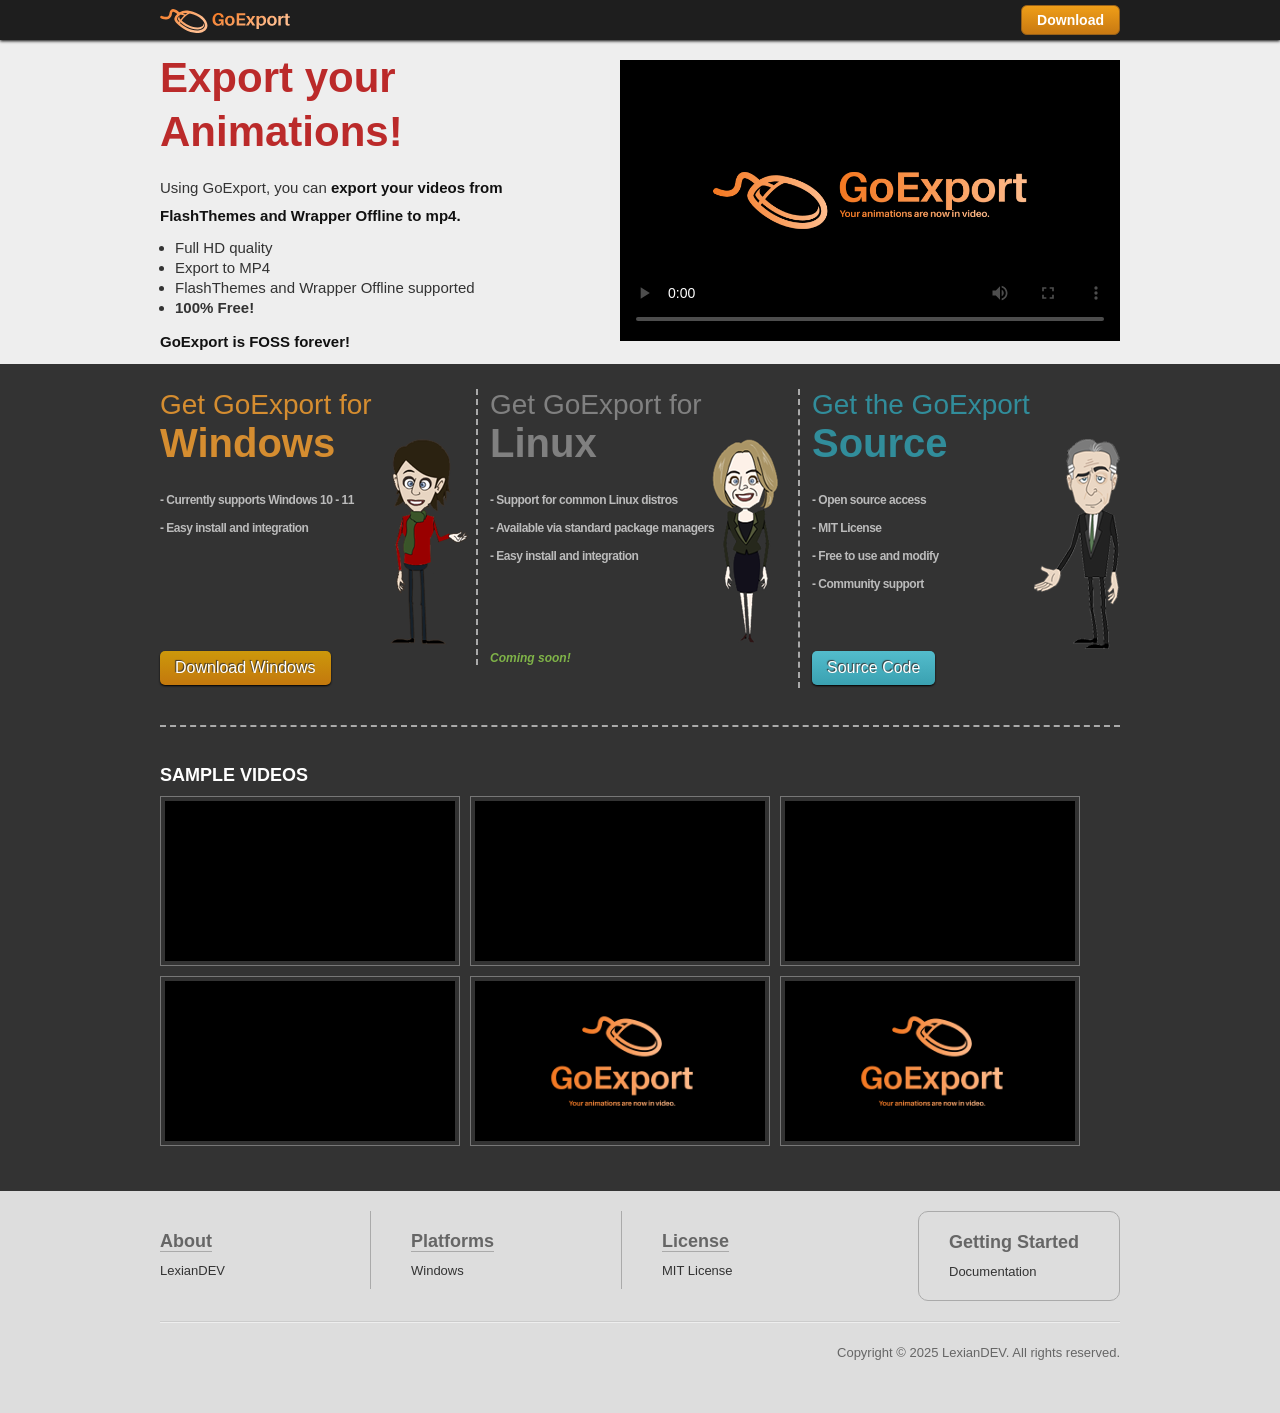
==== commit 1937ac4b: "Update video links and thumbnails in index.html for better content accessibility" ====
--- a/index.html
+++ b/index.html
@@ -37,7 +37,7 @@
 
 			<div class="pull-right">
 				<div class="top-nav-vm-btn">
-					<a class="btn btn-orange pull-left" href="#replaceWithAnchorLink">
+					<a class="btn btn-orange pull-left" href="https://github.com/GoExport/GoExport/releases/latest">
 						Download
 					</a>
 				</div>
@@ -141,48 +141,48 @@
 				<hr style="border-top:2px dashed #AAAAAA;background-color:transparent;margin:37px auto;" />
 
 				<div id="index-explore_and_VM-tips-block" class="clearfix">
-					<h3>Sample Videos (Coming soon)</h3>
+					<h3>Sample Videos</h3>
 
 					<div class="clearfix">
-						<a class="video-holder" href="#">
-							<div class="vthumb">
-								<div class="vthumb-clip">
-									<div class="vthumb-clip-inner">
-										<span class="valign"></span>
-										<img src="./assets/default.png" alt="" />
-									</div>
-								</div>
-							</div>
-						</a>
-
-						<a class="video-holder" href="#">
-							<div class="vthumb">
-								<div class="vthumb-clip">
-									<div class="vthumb-clip-inner">
-										<span class="valign"></span>
-										<img src="./assets/default.png" alt="" />
-									</div>
-								</div>
-							</div>
-						</a>
-
-						<a class="video-holder" href="#">
-							<div class="vthumb">
-								<div class="vthumb-clip">
-									<div class="vthumb-clip-inner">
-										<span class="valign"></span>
-										<img src="./assets/default.png" alt="" />
-									</div>
-								</div>
-							</div>
-						</a>
-
-						<a class="video-holder" href="#">
-							<div class="vthumb">
-								<div class="vthumb-clip">
-									<div class="vthumb-clip-inner">
-										<span class="valign"></span>
-										<img src="./assets/default.png" alt="" />
+						<a class="video-holder" href="https://youtu.be/e0vKCTr-Pw8">
+							<div class="vthumb">
+								<div class="vthumb-clip">
+									<div class="vthumb-clip-inner">
+										<span class="valign"></span>
+										<img src="https://img.youtube.com/vi/e0vKCTr-Pw8/maxresdefault.jpg" alt="" />
+									</div>
+								</div>
+							</div>
+						</a>
+
+						<a class="video-holder" href="https://youtu.be/eEd33VNhXp4">
+							<div class="vthumb">
+								<div class="vthumb-clip">
+									<div class="vthumb-clip-inner">
+										<span class="valign"></span>
+										<img src="https://img.youtube.com/vi/eEd33VNhXp4/maxresdefault.jpg" alt="" />
+									</div>
+								</div>
+							</div>
+						</a>
+
+						<a class="video-holder" href="https://youtu.be/J8BffgBZGB0">
+							<div class="vthumb">
+								<div class="vthumb-clip">
+									<div class="vthumb-clip-inner">
+										<span class="valign"></span>
+										<img src="https://img.youtube.com/vi/J8BffgBZGB0/maxresdefault.jpg" alt="" />
+									</div>
+								</div>
+							</div>
+						</a>
+
+						<a class="video-holder" href="https://youtu.be/nQM0qO2ANp0">
+							<div class="vthumb">
+								<div class="vthumb-clip">
+									<div class="vthumb-clip-inner">
+										<span class="valign"></span>
+										<img src="https://img.youtube.com/vi/nQM0qO2ANp0/maxresdefault.jpg" alt="" />
 									</div>
 								</div>
 							</div>
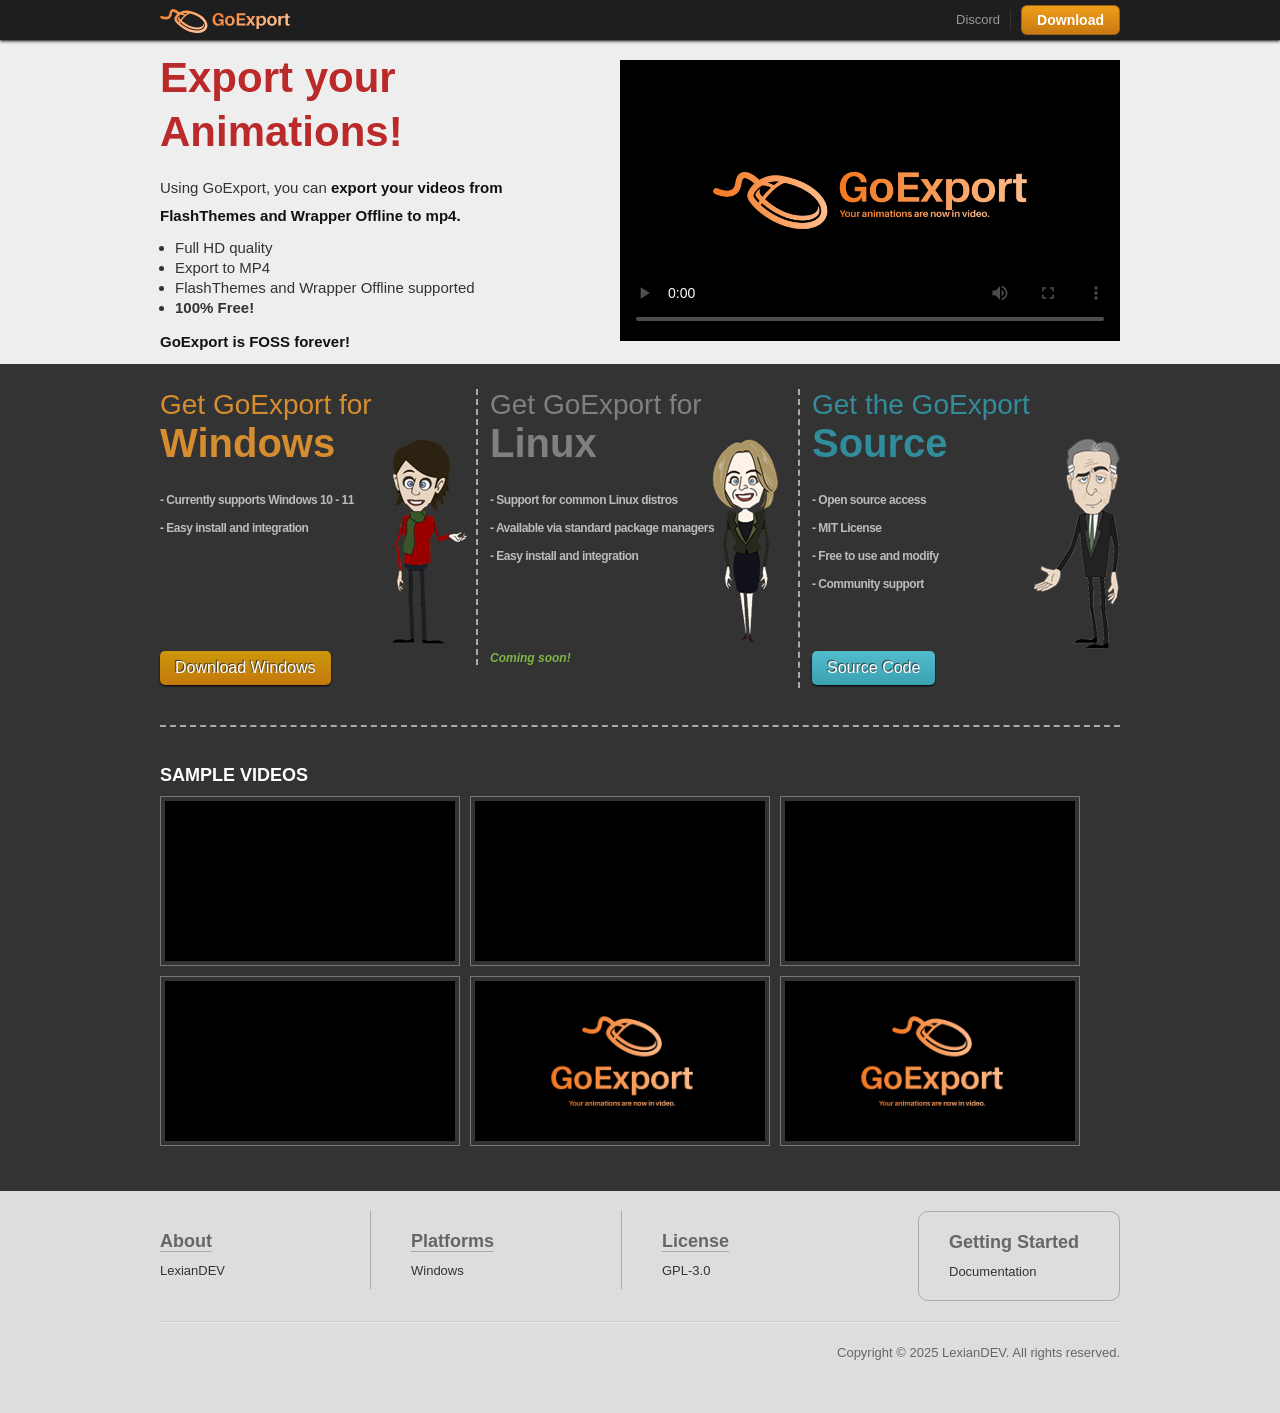
==== commit e0c52e82: "Add navigation links for Discord and update license and documentation links in index.html" ====
--- a/index.html
+++ b/index.html
@@ -36,6 +36,13 @@
 			</a>
 
 			<div class="pull-right">
+				<ul id="top-nav" class="top-nav">
+					<li>
+						<a href="https://discord.gg/ejwJYtQDrS" target="_blank">Discord</a>
+					</li>
+					<li class="divider"></li>
+				</ul>
+
 				<div class="top-nav-vm-btn">
 					<a class="btn btn-orange pull-left" href="https://github.com/GoExport/GoExport/releases/latest">
 						Download
@@ -224,7 +231,7 @@
 					</h4>
 					<ul>
 						<li>
-							<a href="#">
+							<a href="https://lexian.dev" target="_blank">
 								LexianDEV
 							</a>
 						</li>
@@ -243,14 +250,14 @@
 				<div class="col" style="border:none">
 					<h4><span>License</span></h4>
 					<ul>
-						<li><a href="#">MIT License</a></li>
+						<li><a href="https://www.gnu.org/licenses/gpl-3.0">GPL-3.0</a></li>
 					</ul>
 				</div>
 				<div class="col last">
 					<h4>Getting Started</h4>
 					<ul>
 						<li>
-							<a href="#">
+							<a href="https://github.com/GoExport/GoExport/wiki">
 								Documentation
 							</a>
 						</li>
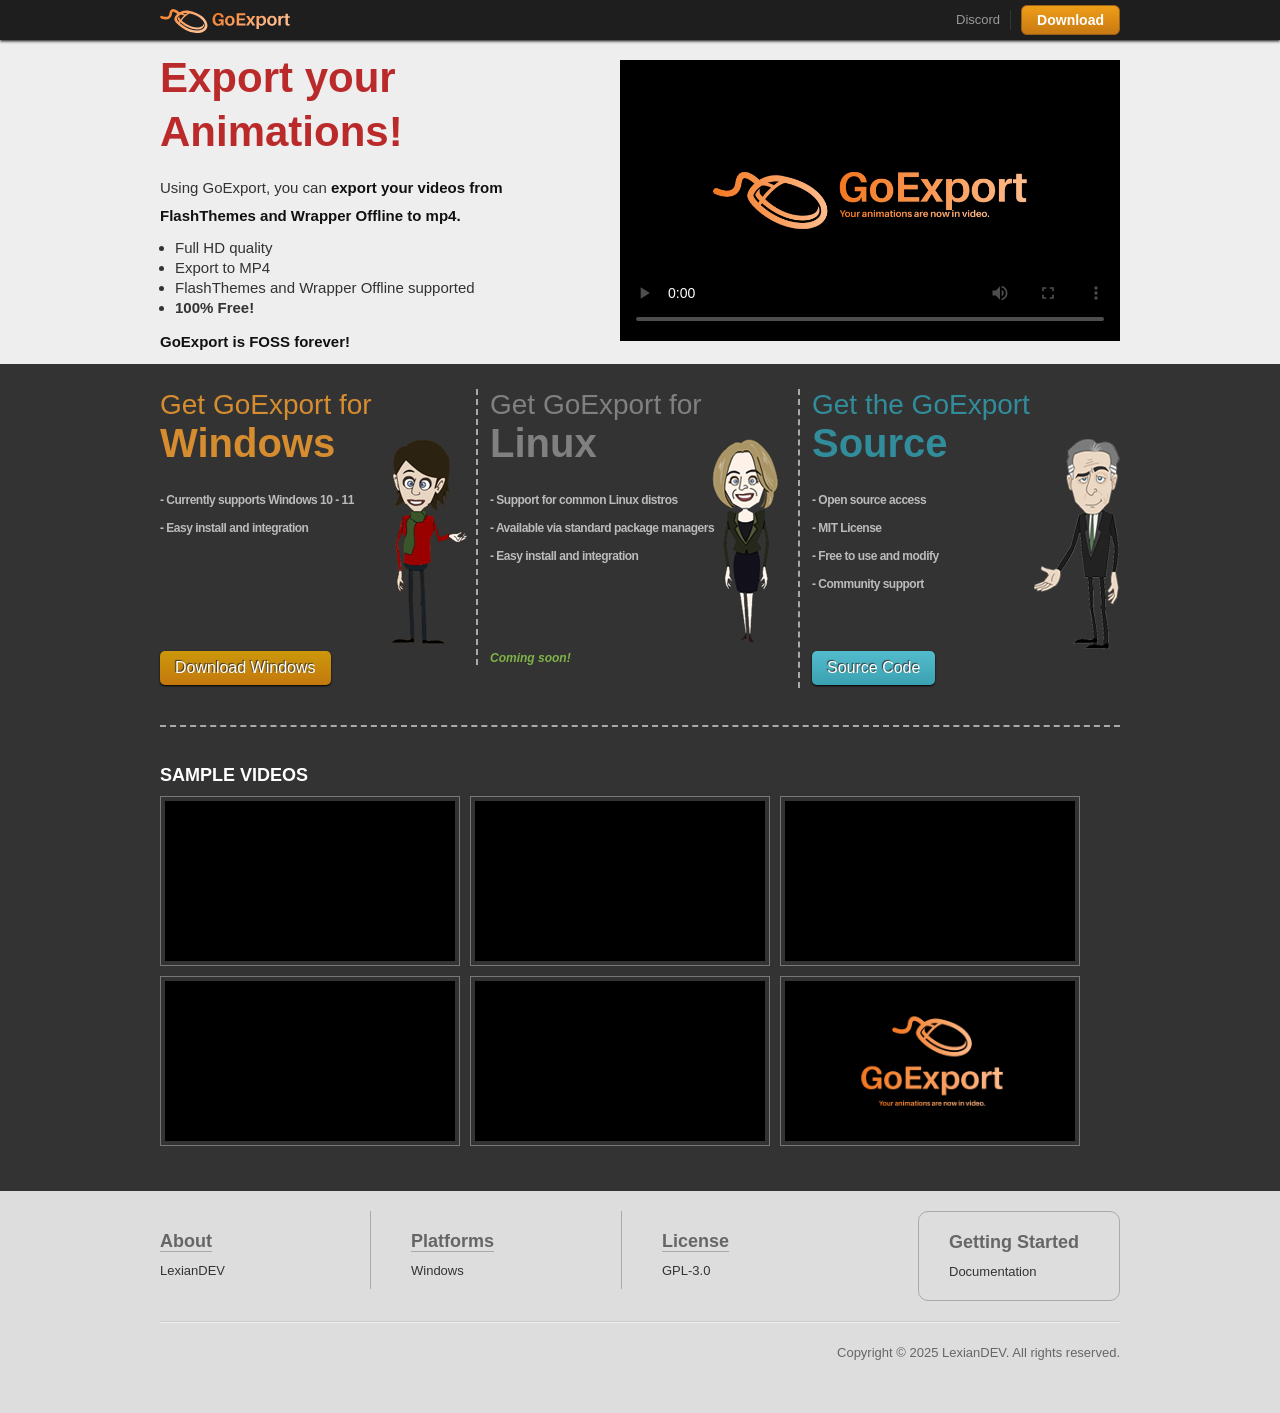
==== commit 8c61fc6d: "Update video link and thumbnail in index.html for enhanced content presentation" ====
--- a/index.html
+++ b/index.html
@@ -195,12 +195,12 @@
 							</div>
 						</a>
 
-						<a class="video-holder" href="#">
-							<div class="vthumb">
-								<div class="vthumb-clip">
-									<div class="vthumb-clip-inner">
-										<span class="valign"></span>
-										<img src="./assets/default.png" alt="" />
+						<a class="video-holder" href="https://youtu.be/kzm8XTh9csE">
+							<div class="vthumb">
+								<div class="vthumb-clip">
+									<div class="vthumb-clip-inner">
+										<span class="valign"></span>
+										<img src="https://img.youtube.com/vi/kzm8XTh9csE/maxresdefault.jpg" alt="" />
 									</div>
 								</div>
 							</div>
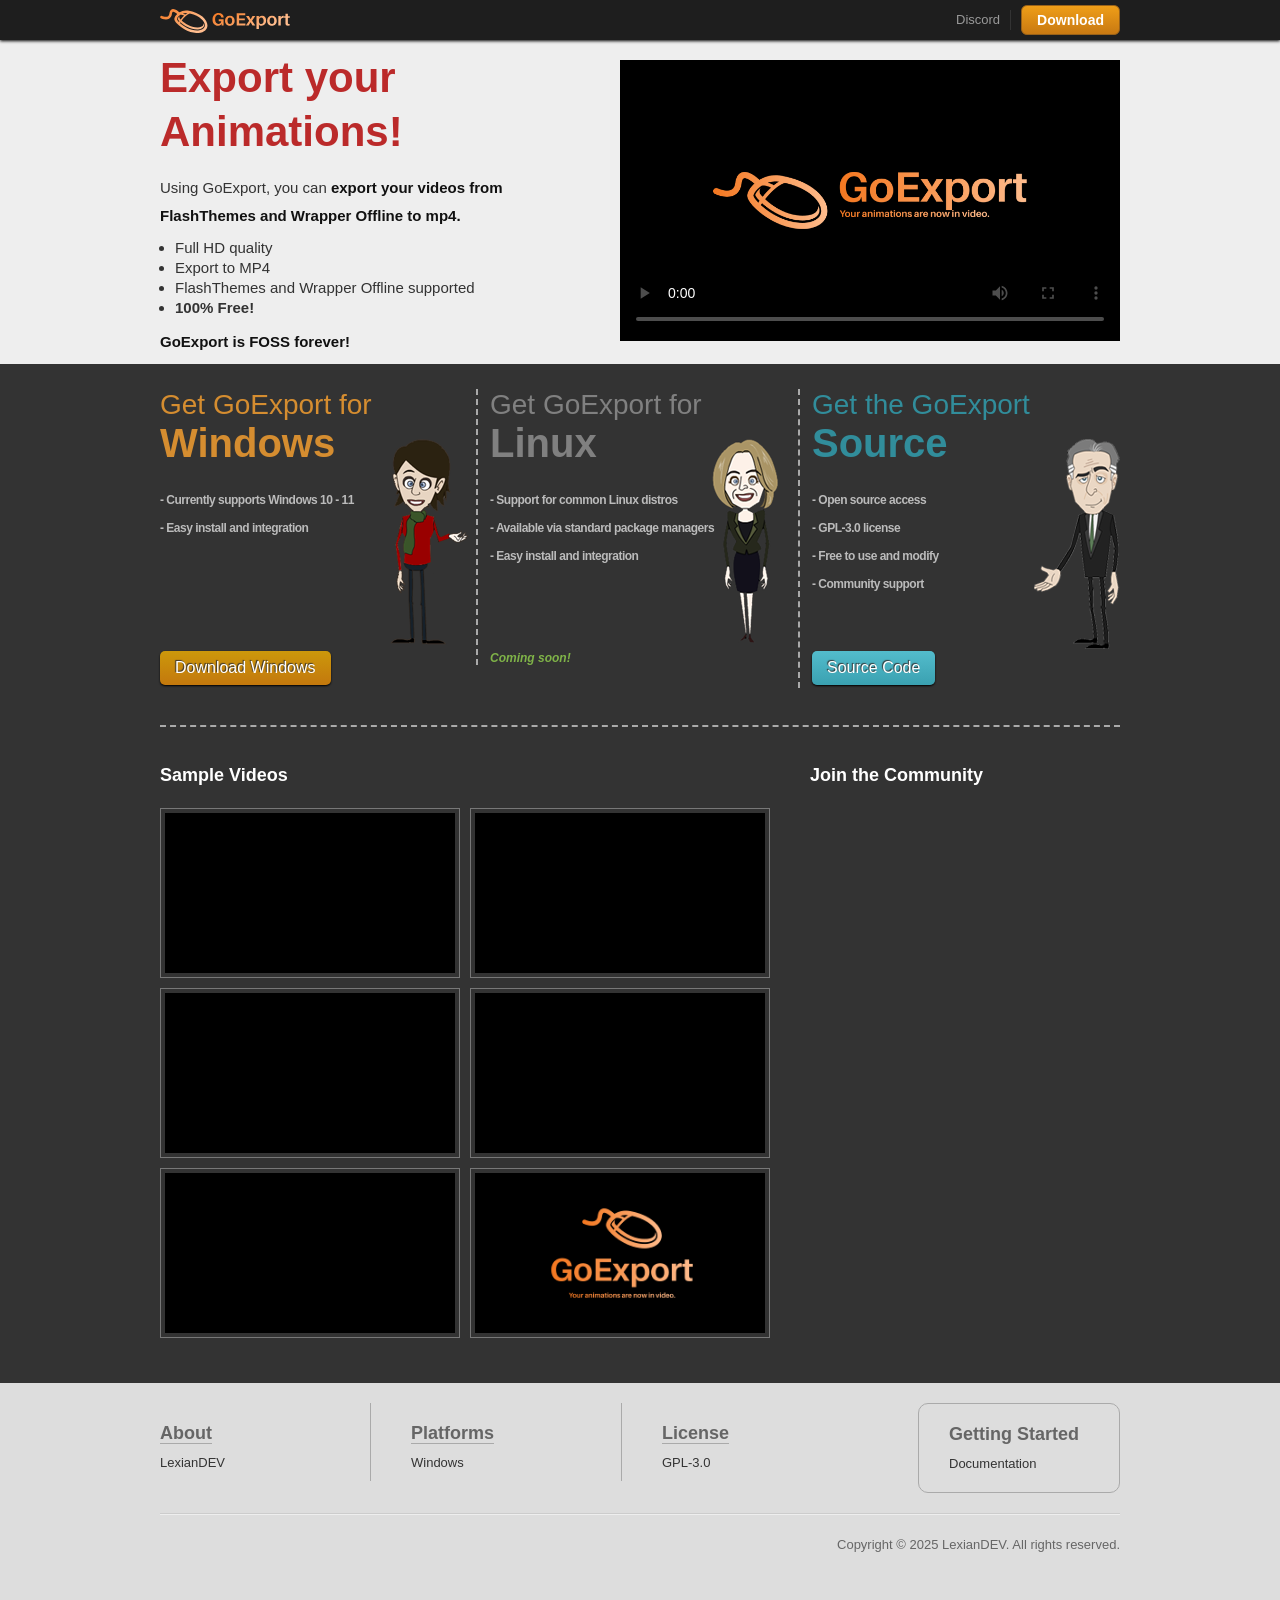
==== commit d8c7318b: "Update license to GPL-3.0 and added an embed to discord server" ====
--- a/index.html
+++ b/index.html
@@ -131,7 +131,7 @@
 
 						<ul>
 							<li>Open source access</li>
-							<li>MIT License</li>
+							<li>GPL-3.0 license</li>
 							<li>Free to use and modify</li>
 							<li>Community support</li>
 						</ul>
@@ -148,75 +148,82 @@
 				<hr style="border-top:2px dashed #AAAAAA;background-color:transparent;margin:37px auto;" />
 
 				<div id="index-explore_and_VM-tips-block" class="clearfix">
-					<h3>Sample Videos</h3>
-
-					<div class="clearfix">
-						<a class="video-holder" href="https://youtu.be/e0vKCTr-Pw8">
-							<div class="vthumb">
-								<div class="vthumb-clip">
-									<div class="vthumb-clip-inner">
-										<span class="valign"></span>
-										<img src="https://img.youtube.com/vi/e0vKCTr-Pw8/maxresdefault.jpg" alt="" />
-									</div>
-								</div>
-							</div>
-						</a>
-
-						<a class="video-holder" href="https://youtu.be/eEd33VNhXp4">
-							<div class="vthumb">
-								<div class="vthumb-clip">
-									<div class="vthumb-clip-inner">
-										<span class="valign"></span>
-										<img src="https://img.youtube.com/vi/eEd33VNhXp4/maxresdefault.jpg" alt="" />
-									</div>
-								</div>
-							</div>
-						</a>
-
-						<a class="video-holder" href="https://youtu.be/J8BffgBZGB0">
-							<div class="vthumb">
-								<div class="vthumb-clip">
-									<div class="vthumb-clip-inner">
-										<span class="valign"></span>
-										<img src="https://img.youtube.com/vi/J8BffgBZGB0/maxresdefault.jpg" alt="" />
-									</div>
-								</div>
-							</div>
-						</a>
-
-						<a class="video-holder" href="https://youtu.be/nQM0qO2ANp0">
-							<div class="vthumb">
-								<div class="vthumb-clip">
-									<div class="vthumb-clip-inner">
-										<span class="valign"></span>
-										<img src="https://img.youtube.com/vi/nQM0qO2ANp0/maxresdefault.jpg" alt="" />
-									</div>
-								</div>
-							</div>
-						</a>
-
-						<a class="video-holder" href="https://youtu.be/kzm8XTh9csE">
-							<div class="vthumb">
-								<div class="vthumb-clip">
-									<div class="vthumb-clip-inner">
-										<span class="valign"></span>
-										<img src="https://img.youtube.com/vi/kzm8XTh9csE/maxresdefault.jpg" alt="" />
-									</div>
-								</div>
-							</div>
-						</a>
-
-						<a class="video-holder" href="#">
-							<div class="vthumb">
-								<div class="vthumb-clip">
-									<div class="vthumb-clip-inner">
-										<span class="valign"></span>
-										<img src="./assets/default.png" alt="" />
-									</div>
-								</div>
-							</div>
-						</a>
-					</div>
+					<div id="index-explore-left">
+						<h3>Sample Videos</h3>
+		
+						<div class="clearfix">
+							<a class="video-holder" href="https://youtu.be/e0vKCTr-Pw8">
+								<div class="vthumb">
+									<div class="vthumb-clip">
+										<div class="vthumb-clip-inner">
+											<span class="valign"></span>
+											<img src="https://img.youtube.com/vi/e0vKCTr-Pw8/maxresdefault.jpg" alt="" />
+										</div>
+									</div>
+								</div>
+							</a>
+
+							<a class="video-holder" href="https://youtu.be/eEd33VNhXp4">
+								<div class="vthumb">
+									<div class="vthumb-clip">
+										<div class="vthumb-clip-inner">
+											<span class="valign"></span>
+											<img src="https://img.youtube.com/vi/eEd33VNhXp4/maxresdefault.jpg" alt="" />
+										</div>
+									</div>
+								</div>
+							</a>
+
+							<a class="video-holder" href="https://youtu.be/J8BffgBZGB0">
+								<div class="vthumb">
+									<div class="vthumb-clip">
+										<div class="vthumb-clip-inner">
+											<span class="valign"></span>
+											<img src="https://img.youtube.com/vi/J8BffgBZGB0/maxresdefault.jpg" alt="" />
+										</div>
+									</div>
+								</div>
+							</a>
+
+							<a class="video-holder" href="https://youtu.be/nQM0qO2ANp0">
+								<div class="vthumb">
+									<div class="vthumb-clip">
+										<div class="vthumb-clip-inner">
+											<span class="valign"></span>
+											<img src="https://img.youtube.com/vi/nQM0qO2ANp0/maxresdefault.jpg" alt="" />
+										</div>
+									</div>
+								</div>
+							</a>
+
+							<a class="video-holder" href="https://youtu.be/kzm8XTh9csE">
+								<div class="vthumb">
+									<div class="vthumb-clip">
+										<div class="vthumb-clip-inner">
+											<span class="valign"></span>
+											<img src="https://img.youtube.com/vi/kzm8XTh9csE/maxresdefault.jpg" alt="" />
+										</div>
+									</div>
+								</div>
+							</a>
+
+							<a class="video-holder" href="#">
+								<div class="vthumb">
+									<div class="vthumb-clip">
+										<div class="vthumb-clip-inner">
+											<span class="valign"></span>
+											<img src="./assets/default.png" alt="" />
+										</div>
+									</div>
+								</div>
+							</a>
+						</div>
+					</div>
+		
+					<div id="index-VM-tips-right" class="clearfix">
+						<h3>Join the Community</h3>
+		
+					<iframe src="https://discord.com/widget?id=1346952474422022357&theme=dark" width="350" height="500" allowtransparency="true" frameborder="0" sandbox="allow-popups allow-popups-to-escape-sandbox allow-same-origin allow-scripts"></iframe>
 				</div>
 			</div>
 		</div>
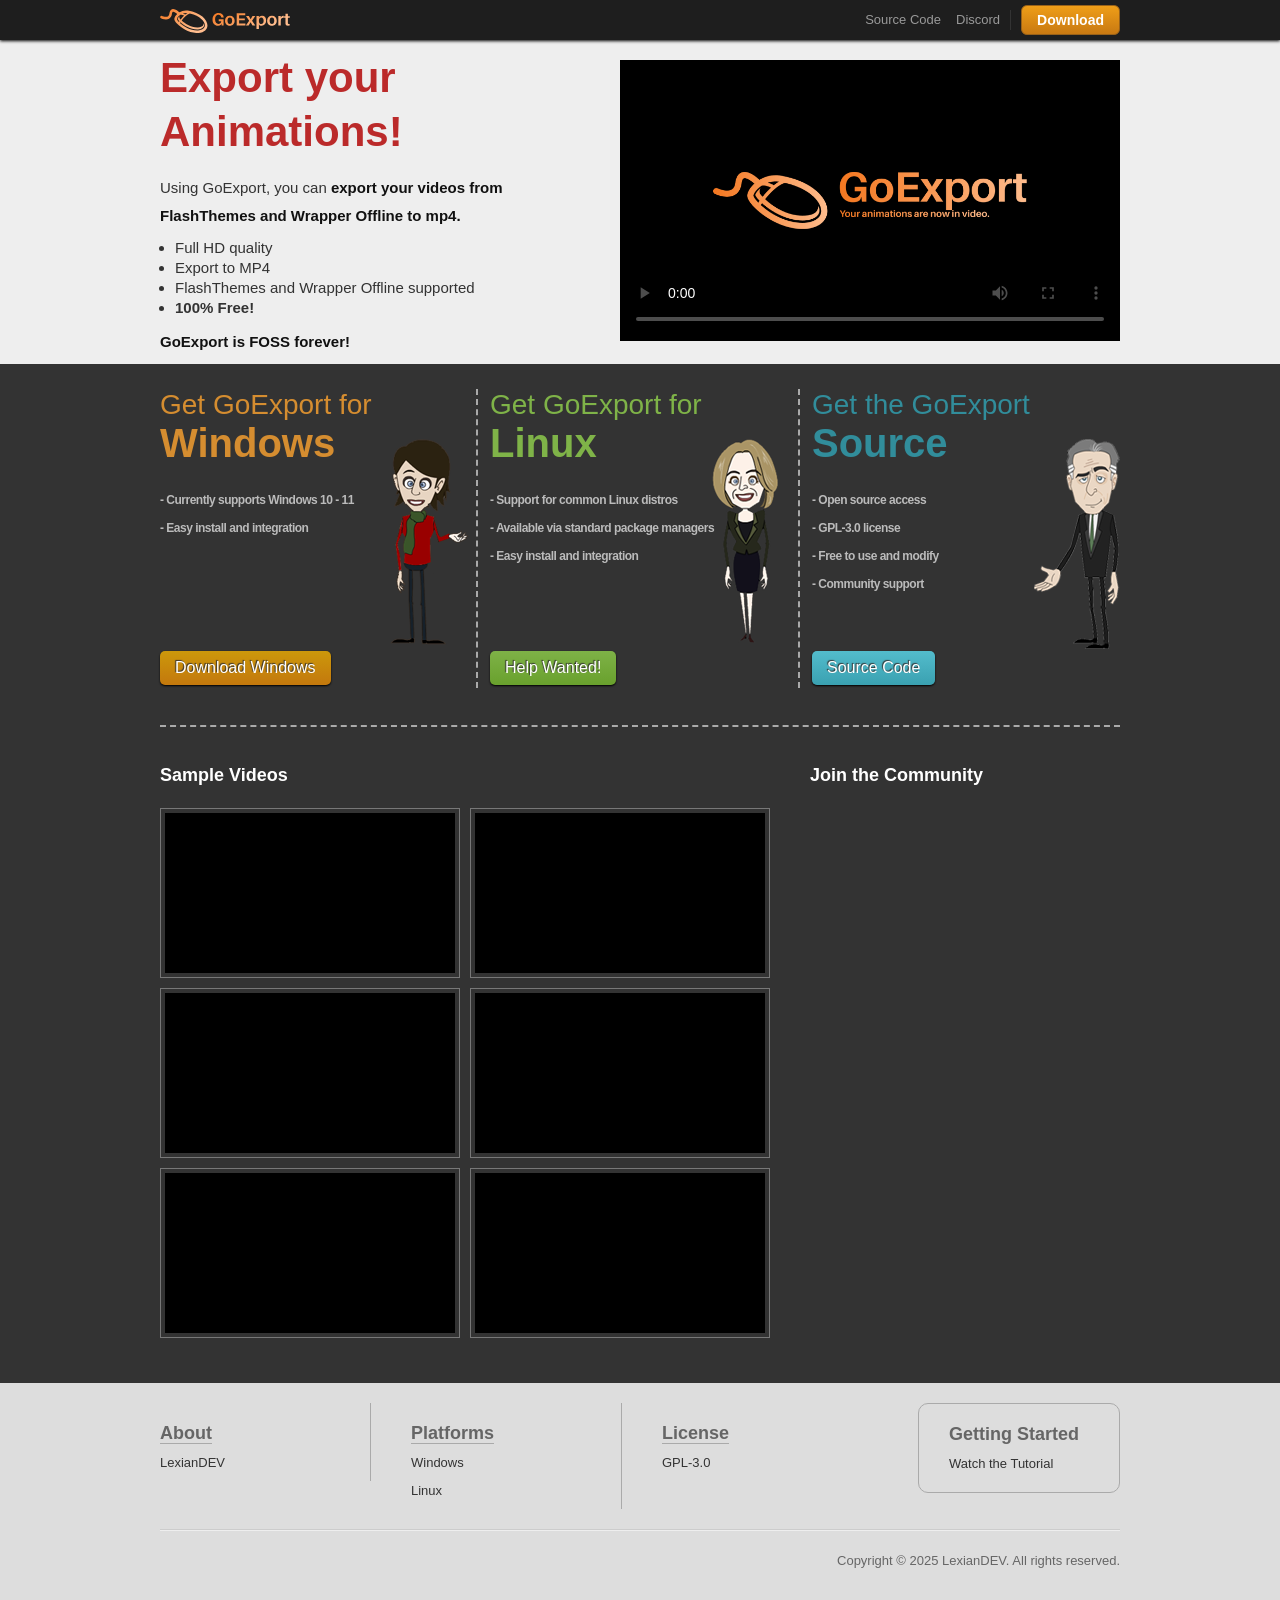
==== commit ac276a8f: "Update README.md and index.html for improved content and navigation" ====
--- a/index.html
+++ b/index.html
@@ -8,11 +8,11 @@
 	<meta name="keywords" content="GoExport, Wrapper Offline, FlashThemes, Exporter" />
 
 	<meta name="description"
-		content="Make a video online for free with GoExport! Make videos for YouTube and Facebook, create business and educational videos, make animated e-cards and more!" />
+		content="Export your videos for free with GoExport!" />
 	<meta property="og:site_name" content="GoExport" />
 	<meta property="og:title" content="Export your Wrapper Offline and FlashThemes Creations - GoExport." />
 	<meta property="og:description"
-		content="Make a video online for free with GoExport! Make videos for YouTube and Facebook, create business and educational videos, make animated e-cards and more!" />
+		content="Export your videos for free with GoExport!" />
 
 	<link rel="icon" type="image/x-icon" href="./assets/favicon.ico" />
 	<link href="./assets/global.css" rel="stylesheet" type="text/css" />
@@ -38,13 +38,16 @@
 			<div class="pull-right">
 				<ul id="top-nav" class="top-nav">
 					<li>
+						<a href="https://github.com/GoExport/GoExport" target="_blank">Source Code</a>
+					</li>
+					<li>
 						<a href="https://discord.gg/ejwJYtQDrS" target="_blank">Discord</a>
 					</li>
 					<li class="divider"></li>
 				</ul>
 
 				<div class="top-nav-vm-btn">
-					<a class="btn btn-orange pull-left" href="https://github.com/GoExport/GoExport/releases/latest">
+					<a class="btn btn-orange pull-left" href="#index-bottom">
 						Download
 					</a>
 				</div>
@@ -89,7 +92,7 @@
 				<div id="video-for" class="clearfix">
 					<div class="fun clearfix">
 						<h2>
-							<a href="https://github.com/GoExport/GoExport/releases/latest">
+							<a href="https://github.com/GoExport/GoExport/releases/latest/download/goexport_universal_setup.exe">
 								Get GoExport for <strong>Windows</strong>
 							</a>
 						</h2>
@@ -100,7 +103,7 @@
 						</ul>
 
 						<div class="call-to-action">
-							<a href="https://github.com/GoExport/GoExport/releases/latest">
+							<a href="https://github.com/GoExport/GoExport/releases/latest/download/goexport_setup.exe">
 								Download Windows
 							</a>
 						</div>
@@ -108,7 +111,9 @@
 					</div>
 					<div class="school clearfix">
 						<h2>
-							Get GoExport for <strong>Linux</strong>
+							<a href="https://github.com/GoExport/GoExport/issues/1">
+								Get GoExport for <strong>Linux</strong>
+							</a>
 						</h2>
 
 						<ul>
@@ -118,7 +123,9 @@
 						</ul>
 
 						<div class="call-to-action">
-							Coming soon!
+							<a href="https://github.com/GoExport/GoExport/issues/1">
+								Help Wanted!
+							</a>
 						</div>
 						<div class="bg"></div>
 					</div>
@@ -185,12 +192,12 @@
 								</div>
 							</a>
 
-							<a class="video-holder" href="https://youtu.be/nQM0qO2ANp0">
-								<div class="vthumb">
-									<div class="vthumb-clip">
-										<div class="vthumb-clip-inner">
-											<span class="valign"></span>
-											<img src="https://img.youtube.com/vi/nQM0qO2ANp0/maxresdefault.jpg" alt="" />
+							<a class="video-holder" href="https://youtu.be/Cen69Mp5T4E">
+								<div class="vthumb">
+									<div class="vthumb-clip">
+										<div class="vthumb-clip-inner">
+											<span class="valign"></span>
+											<img src="https://img.youtube.com/vi/Cen69Mp5T4E/sddefault.jpg" alt="" />
 										</div>
 									</div>
 								</div>
@@ -207,12 +214,12 @@
 								</div>
 							</a>
 
-							<a class="video-holder" href="#">
-								<div class="vthumb">
-									<div class="vthumb-clip">
-										<div class="vthumb-clip-inner">
-											<span class="valign"></span>
-											<img src="./assets/default.png" alt="" />
+							<a class="video-holder" href="https://youtu.be/YpbHqPGz4co">
+								<div class="vthumb">
+									<div class="vthumb-clip">
+										<div class="vthumb-clip-inner">
+											<span class="valign"></span>
+											<img src="https://img.youtube.com/vi/YpbHqPGz4co/sddefault.jpg" alt="" />
 										</div>
 									</div>
 								</div>
@@ -248,8 +255,13 @@
 					<h4><span>Platforms</span></h4>
 					<ul>
 						<li>
-							<a href="#">
+							<a href="#index-bottom">
 								Windows
+							</a>
+						</li>
+						<li>
+							<a href="#index-bottom">
+								Linux
 							</a>
 						</li>
 					</ul>
@@ -257,15 +269,15 @@
 				<div class="col" style="border:none">
 					<h4><span>License</span></h4>
 					<ul>
-						<li><a href="https://www.gnu.org/licenses/gpl-3.0">GPL-3.0</a></li>
+						<li><a href="https://www.gnu.org/licenses/gpl-3.0" target="_blank">GPL-3.0</a></li>
 					</ul>
 				</div>
 				<div class="col last">
 					<h4>Getting Started</h4>
 					<ul>
 						<li>
-							<a href="https://github.com/GoExport/GoExport/wiki">
-								Documentation
+							<a href="https://youtu.be/Cen69Mp5T4E" target="_blank">
+								Watch the Tutorial
 							</a>
 						</li>
 					</ul>
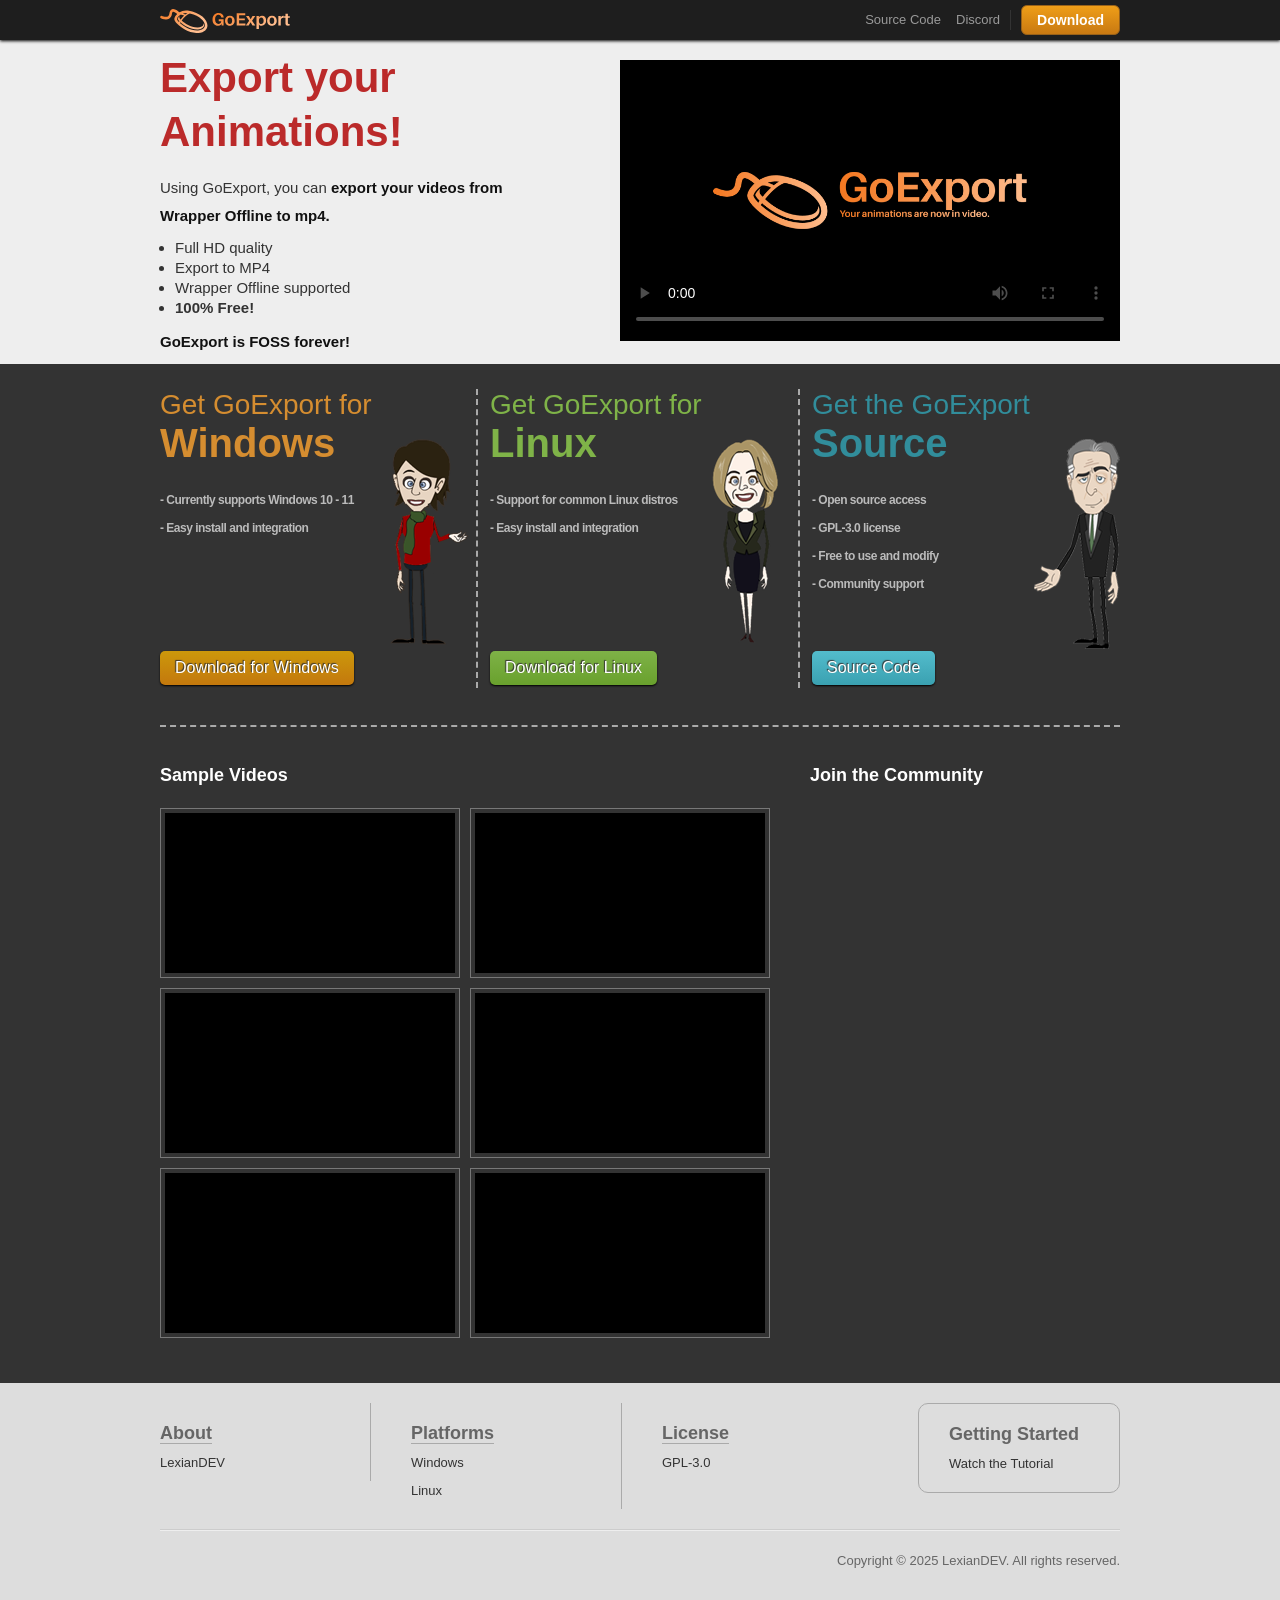
==== commit 7bfb5e1e: "Refactor index.html to remove FlashThemes references and update download links for Windows and Linux" ====
--- a/index.html
+++ b/index.html
@@ -4,13 +4,13 @@
 <head>
 	<meta charset="utf-8">
 	<meta http-equiv="X-UA-Compatible" content="IE=edge,chrome=1" />
-	<title>Export your Wrapper Offline and FlashThemes Creations - GoExport.</title>
-	<meta name="keywords" content="GoExport, Wrapper Offline, FlashThemes, Exporter" />
+	<title>Export your Wrapper Offline Creations - GoExport.</title>
+	<meta name="keywords" content="GoExport, Wrapper Offline, Exporter" />
 
 	<meta name="description"
 		content="Export your videos for free with GoExport!" />
 	<meta property="og:site_name" content="GoExport" />
-	<meta property="og:title" content="Export your Wrapper Offline and FlashThemes Creations - GoExport." />
+	<meta property="og:title" content="Export your Wrapper Offline Creations - GoExport." />
 	<meta property="og:description"
 		content="Export your videos for free with GoExport!" />
 
@@ -63,13 +63,13 @@
 						<div class="index-top-intro">
 							<h1>Export your Animations!</h1>
 							<p class="index-top-text">
-								Using GoExport, you can <strong>export your videos from FlashThemes and Wrapper Offline
+								Using GoExport, you can <strong>export your videos from Wrapper Offline
 									to mp4.</strong>
 							</p>
 							<ul class="index-top-list">
 								<li>Full HD quality</li>
 								<li>Export to MP4</li>
-								<li>FlashThemes and Wrapper Offline supported</li>
+								<li>Wrapper Offline supported</li>
 								<li><strong>100% Free!</strong></li>
 							</ul>
 							<p class="index-top-text">
@@ -92,7 +92,7 @@
 				<div id="video-for" class="clearfix">
 					<div class="fun clearfix">
 						<h2>
-							<a href="https://github.com/GoExport/GoExport/releases/latest/download/goexport_universal_setup.exe">
+							<a href="https://github.com/GoExport/GoExport/releases/latest/download/goexport_win_installer_amd64.exe">
 								Get GoExport for <strong>Windows</strong>
 							</a>
 						</h2>
@@ -103,28 +103,27 @@
 						</ul>
 
 						<div class="call-to-action">
-							<a href="https://github.com/GoExport/GoExport/releases/latest/download/goexport_setup.exe">
-								Download Windows
+							<a href="https://github.com/GoExport/GoExport/releases/latest/download/goexport_win_installer_amd64.exe">
+								Download for Windows
 							</a>
 						</div>
 						<div class="bg"></div>
 					</div>
 					<div class="school clearfix">
 						<h2>
-							<a href="https://github.com/GoExport/GoExport/issues/1">
+							<a href="https://github.com/GoExport/GoExport/releases/latest/download/goexport_linux_portable_amd64.tar.gz">
 								Get GoExport for <strong>Linux</strong>
 							</a>
 						</h2>
 
 						<ul>
 							<li>Support for common Linux distros</li>
-							<li>Available via standard package managers</li>
 							<li>Easy install and integration</li>
 						</ul>
 
 						<div class="call-to-action">
-							<a href="https://github.com/GoExport/GoExport/issues/1">
-								Help Wanted!
+							<a href="https://github.com/GoExport/GoExport/releases/latest/download/goexport_linux_portable_amd64.tar.gz">
+								Download for Linux
 							</a>
 						</div>
 						<div class="bg"></div>
